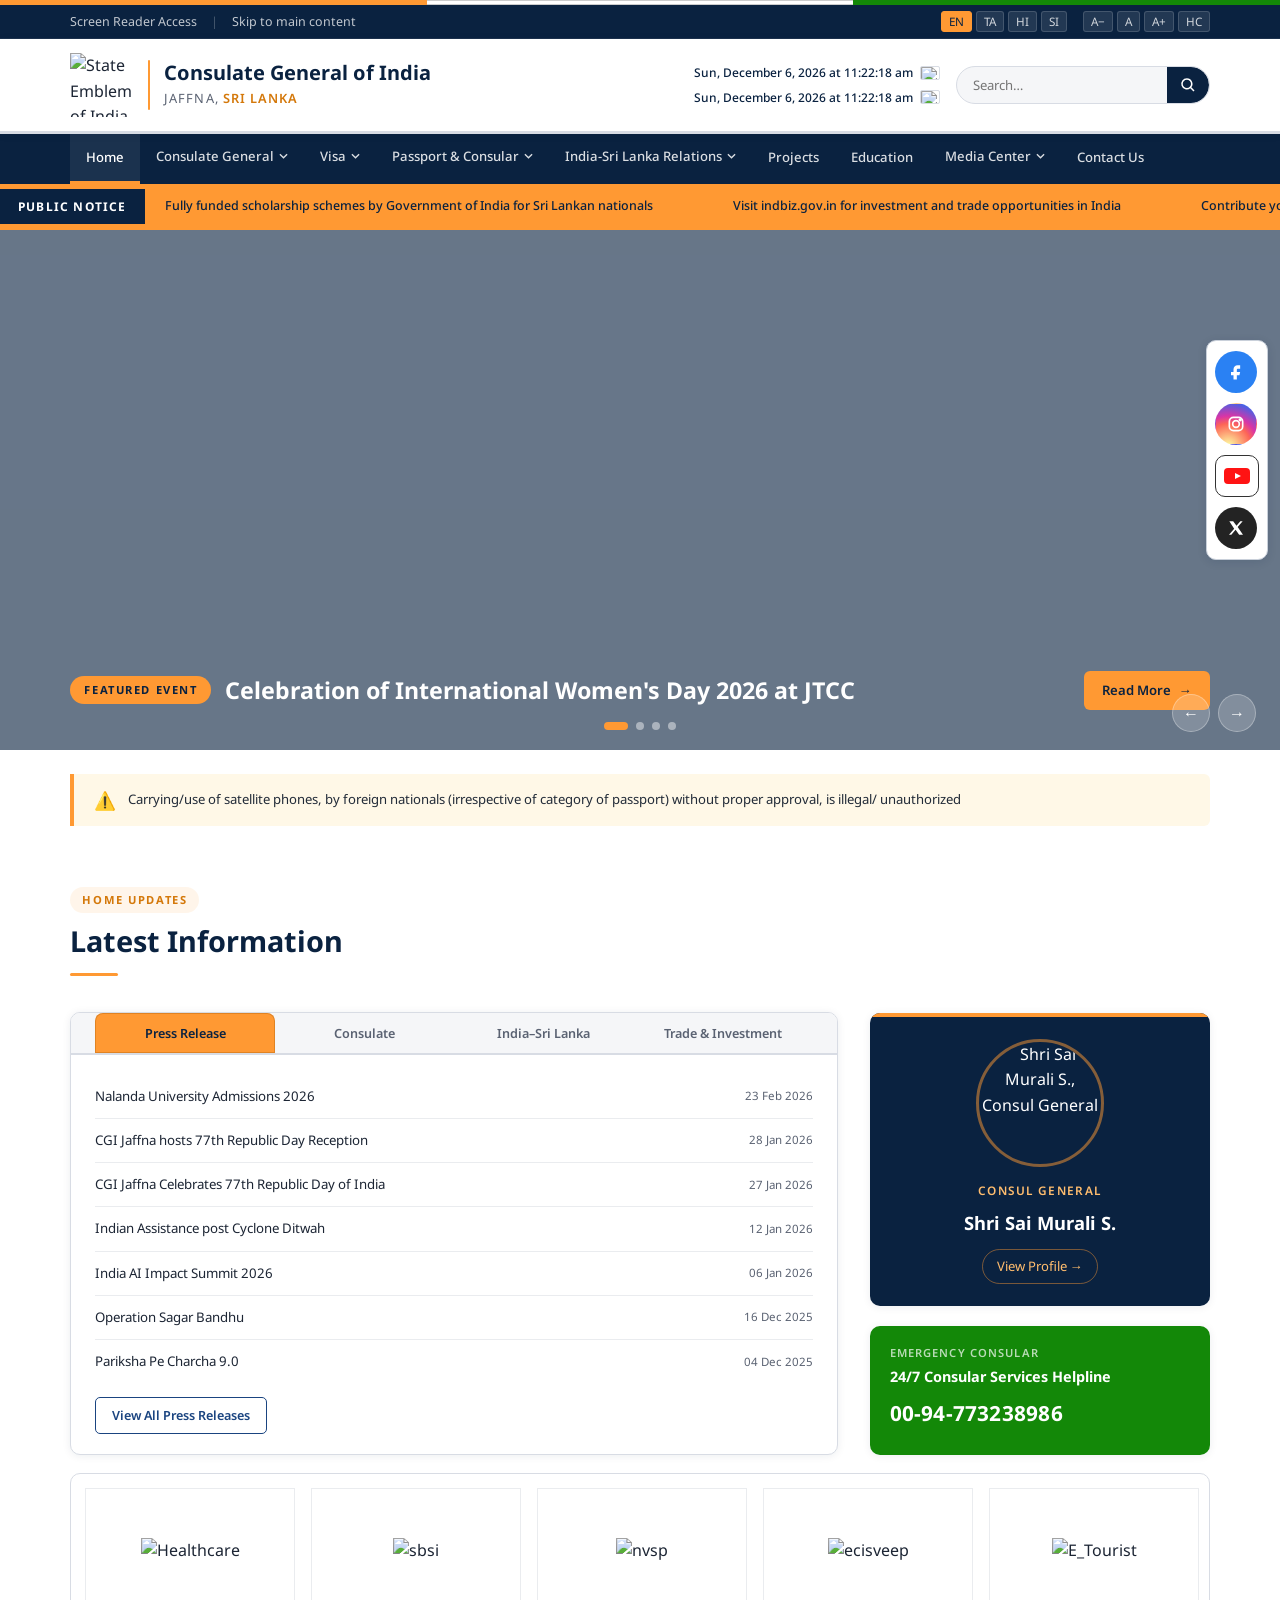
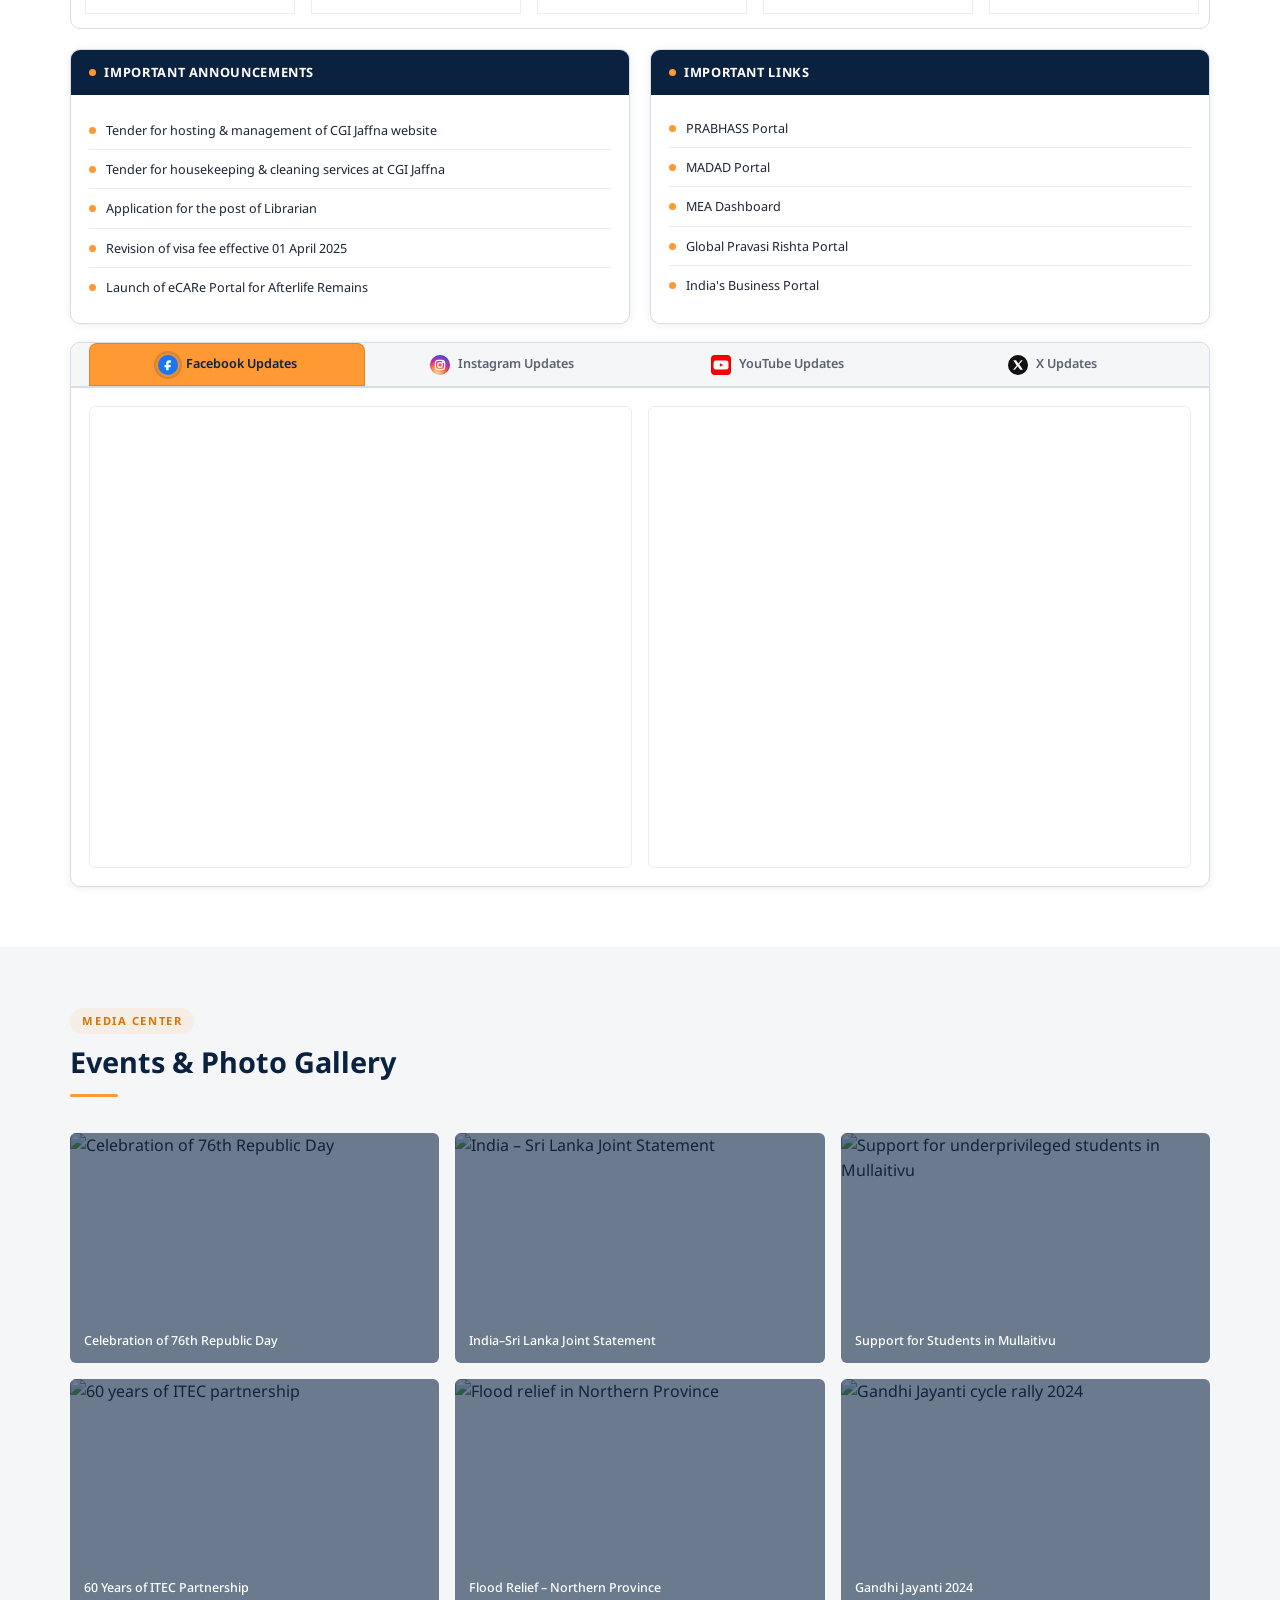
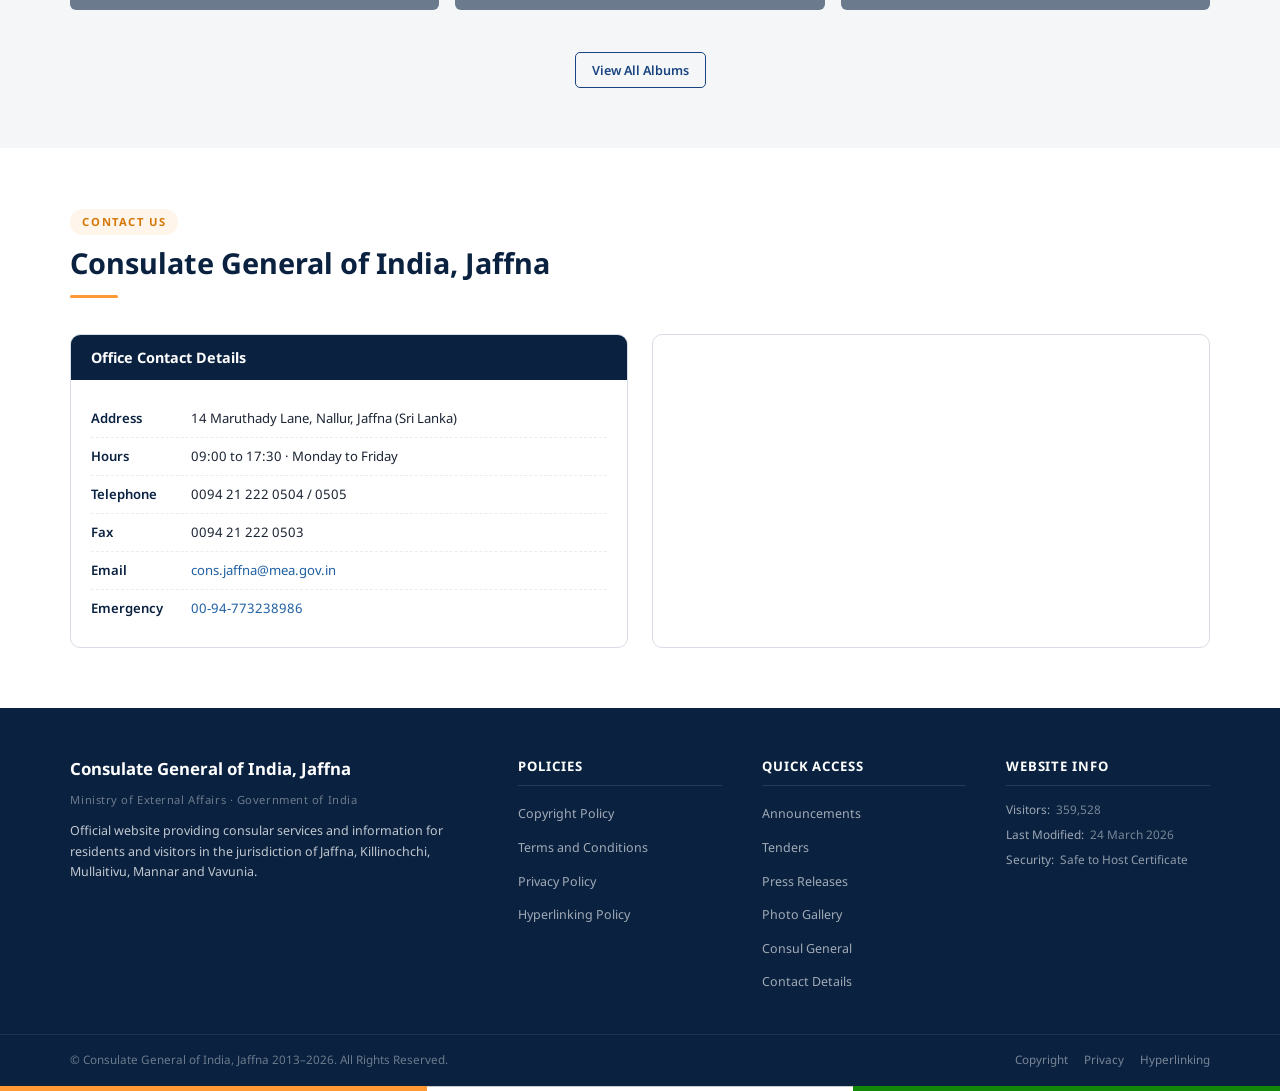
==== index.html @ 14747d1d "update" ====
<!DOCTYPE html>
<html lang="en" dir="ltr">
<head>
  <meta charset="UTF-8" />
  <meta name="viewport" content="width=device-width, initial-scale=1.0" />
  <title>Consulate General of India, Jaffna – Official Website</title>
  <meta name="description" content="Official website of the Consulate General of India, Jaffna. Consular services, visa, passport, OCI, bilateral relations." />
  <link rel="preconnect" href="https://fonts.googleapis.com" />
  <link rel="preconnect" href="https://fonts.gstatic.com" crossorigin />
  <link href="https://fonts.googleapis.com/css2?family=Noto+Sans:wght@400;500;600;700&display=swap" rel="stylesheet" />
  <style>
    /* ─── Design tokens ─── */
    :root {
      --saffron: #FF9933;
      --saffron-light: #FFBD6E;
      --saffron-dark: #D4780A;
      --green: #138808;
      --green-light: #1FAD0A;
      --navy: #0A2240;
      --navy-mid: #0D3060;
      --navy-light: #1A4480;
      --blue-accent: #1E5FA3;
      --chakra-blue: #000080;
      --white: #FFFFFF;
      --off-white: #F5F6F8;
      --gray-50: #F8F9FA;
      --gray-100: #EAECEF;
      --gray-200: #D0D4DB;
      --gray-400: #9099A8;
      --gray-600: #5A6272;
      --gray-800: #222B38;
      --text: #1C2534;
      --text-muted: #5A6272;
      --border: #D8DCE4;
      --card-shadow: 0 1px 8px rgba(10,34,64,.08);
      --card-shadow-hover: 0 3px 12px rgba(10,34,64,.12);
      --radius: 10px;
      --radius-sm: 6px;
      --font-display: 'Noto Sans', Arial, sans-serif;
      --font-body: 'Noto Sans', Arial, sans-serif;
      --transition: .22s cubic-bezier(.4,0,.2,1);
    }
    /* High contrast */
    body.hc {
      --white: #000; --off-white: #111; --gray-50: #0a0a0a; --navy: #fff200;
      --navy-light: #fff200; --text: #fff; --text-muted: #ddd; --border: #fff200;
      --card-shadow: none; --saffron: #ff0;
      filter: contrast(1.6);
    }

    /* ─── Reset ─── */
    *, *::before, *::after { box-sizing: border-box; margin: 0; padding: 0; }
    html { scroll-behavior: smooth; font-size: 16px; }
    body { font-family: var(--font-body); color: var(--text); background: var(--white); line-height: 1.6; }
    img { max-width: 100%; display: block; }
    a { color: inherit; text-decoration: none; }
    ul { list-style: none; }
    button { cursor: pointer; background: none; border: none; font-family: inherit; }

    /* ─── Accessibility ─── */
    .sr-only { position: absolute; width: 1px; height: 1px; overflow: hidden; clip: rect(0,0,0,0); white-space: nowrap; }
    .skip-nav { position: absolute; left: -999px; top: 4px; z-index: 9999; background: var(--saffron); color: var(--navy); padding: 8px 18px; border-radius: 4px; font-weight: 600; font-size: .875rem; }
    .skip-nav:focus { left: 8px; }

    /* ─── Tricolor header strip ─── */
    .tricolor-top { display: flex; height: 5px; }
    .tricolor-top span { flex: 1; }
    .tricolor-top .tc-saffron { background: var(--saffron); }
    .tricolor-top .tc-white  { background: var(--white); border-top: 1px solid #ccc; border-bottom: 1px solid #ccc; }
    .tricolor-top .tc-green  { background: var(--green); }

    /* ─── Utility bar ─── */
    .utility-bar { background: var(--navy); padding: 6px 0; font-size: .78rem; color: rgba(255,255,255,.75); border-bottom: 1px solid rgba(255,255,255,.08); }
    .utility-bar .container { display: flex; justify-content: space-between; align-items: center; gap: 12px; flex-wrap: wrap; }
    .utility-left { display: flex; align-items: center; gap: 14px; }
    .utility-left a { color: rgba(255,255,255,.75); transition: color var(--transition); }
    .utility-left a:hover { color: var(--saffron); }
    .utility-left span { color: rgba(255,255,255,.25); }
    .utility-right { display: flex; align-items: center; gap: 16px; flex-wrap: wrap; }
    .lang-group, .font-group { display: flex; align-items: center; gap: 4px; }
    .lang-btn, .font-btn { background: rgba(255,255,255,.1); color: rgba(255,255,255,.8); border: 1px solid rgba(255,255,255,.15); border-radius: 3px; padding: 2px 7px; font-size: .73rem; font-family: var(--font-body); transition: all var(--transition); }
    .lang-btn:hover, .font-btn:hover, .lang-btn.active { background: var(--saffron); color: var(--navy); border-color: var(--saffron); }

    /* ─── Gov ribbon ─── */
    .gov-ribbon { background: var(--off-white); border-bottom: 1px solid var(--border); padding: 5px 0; font-size: .72rem; color: var(--text-muted); }
    .gov-ribbon .container { display: flex; justify-content: space-between; align-items: center; }
    .gov-ribbon-links { display: flex; gap: 18px; }
    .gov-ribbon-links a { color: var(--navy-light); font-weight: 500; }
    .gov-ribbon-links a:hover { color: var(--saffron-dark); text-decoration: underline; }

    /* ─── Header ─── */
    .site-header { background: var(--white); padding: 14px 0; border-bottom: 3px solid var(--border); position: sticky; top: 0; z-index: 900; box-shadow: 0 1px 8px rgba(10,34,64,.08); }
    .site-header .container { display: flex; align-items: center; justify-content: space-between; gap: 20px; }
    .brand { display: flex; align-items: center; gap: 14px; }
    .brand-emblem { width: 64px; height: 64px; object-fit: contain; }
    .brand-divider { width: 2px; height: 50px; background: var(--saffron); border-radius: 2px; }
    .brand-text { display: flex; flex-direction: column; }
    .brand-text .org { font-family: var(--font-body); font-size: 1.25rem; font-weight: 700; color: var(--navy); line-height: 1.2; letter-spacing: normal; }
    .brand-text .loc { font-size: .8rem; color: var(--text-muted); font-weight: 400; letter-spacing: .08em; text-transform: uppercase; margin-top: 3px; }
    .brand-text .loc span { color: var(--saffron-dark); font-weight: 600; }

    .header-tools { display: flex; align-items: center; gap: 16px; }
    .clock-block { display: flex; flex-direction: column; gap: 5px; }
    .clock-row { display: flex; align-items: center; gap: 7px; font-size: .75rem; color: var(--text-muted); }
    .clock-row .flag { width: 20px; height: 14px; object-fit: cover; border-radius: 2px; border: 1px solid var(--border); }
    .clock-row time { font-weight: 500; color: var(--navy); min-width: 105px; }

    .search-form { display: flex; align-items: center; background: var(--off-white); border: 1.5px solid var(--border); border-radius: 24px; overflow: hidden; transition: border-color var(--transition), box-shadow var(--transition); }
    .search-form:focus-within { border-color: var(--navy-light); box-shadow: 0 0 0 3px rgba(30,95,163,.12); }
    .search-form input { border: none; background: transparent; padding: 8px 16px; font-size: .82rem; font-family: var(--font-body); color: var(--text); width: 210px; outline: none; }
    .search-form button { background: var(--navy); border: none; color: white; width: 42px; height: 36px; border-radius: 0 24px 24px 0; display: inline-flex; align-items: center; justify-content: center; cursor: pointer; transition: background var(--transition); }
    .search-form button:hover { background: var(--navy-light); }
    .search-form button svg { width: 18px; height: 18px; display: block; }

    /* ─── Primary nav ─── */
    .primary-nav { background: var(--navy); position: sticky; top: 95px; z-index: 890; }
    .primary-nav .container { position: relative; }
    .nav-list { display: flex; align-items: stretch; }
    .nav-item { position: relative; }
    .nav-link, .nav-toggle { display: flex; align-items: center; gap: 5px; padding: 13px 16px; font-size: .82rem; font-weight: 500; color: rgba(255,255,255,.85); background: none; border: none; cursor: pointer; font-family: var(--font-body); transition: color var(--transition), background var(--transition); white-space: nowrap; border-bottom: 3px solid transparent; }
    .nav-link:hover, .nav-toggle:hover, .nav-link.active { color: var(--white); background: rgba(255,255,255,.07); border-bottom-color: var(--saffron); }
    .nav-toggle svg { width: 9px; height: 6px; transition: transform var(--transition); }
    .nav-item:hover .nav-toggle svg, .nav-item.open .nav-toggle svg { transform: rotate(180deg); }
    .dropdown { position: absolute; top: 100%; left: 0; min-width: 240px; background: var(--white); border: 1px solid var(--border); border-top: 3px solid var(--saffron); border-radius: 0 0 var(--radius) var(--radius); box-shadow: 0 3px 12px rgba(10,34,64,.12); opacity: 0; pointer-events: none; transform: translateY(-8px); transition: all var(--transition); z-index: 999; }
    .nav-item:hover .dropdown, .nav-item.open .dropdown { opacity: 1; pointer-events: all; transform: translateY(0); }
    .dropdown a { display: block; padding: 10px 18px; font-size: .81rem; color: var(--text); border-bottom: 1px solid var(--gray-100); transition: all var(--transition); }
    .dropdown a:last-child { border-bottom: none; }
    .dropdown a:hover { background: var(--off-white); color: var(--navy); padding-left: 24px; }
    .nav-hamburger { display: none; }

    /* ─── Public notice ticker ─── */
    .notice-ticker { background: var(--saffron); overflow: hidden; padding: 0; }
    .ticker-inner { display: flex; align-items: center; }
    .ticker-label { background: var(--navy); color: var(--white); padding: 8px 18px; font-size: .75rem; font-weight: 700; letter-spacing: .1em; text-transform: uppercase; white-space: nowrap; flex-shrink: 0; }
    .ticker-scroll { overflow: hidden; padding: 8px 20px; }
    .ticker-track { display: inline-flex; gap: 80px; animation: ticker 40s linear infinite; white-space: nowrap; }
    .ticker-track:hover { animation-play-state: paused; }
    .ticker-track a { font-size: .78rem; font-weight: 500; color: var(--navy); }
    .ticker-track a:hover { text-decoration: underline; }
    @keyframes ticker { 0% { transform: translateX(0); } 100% { transform: translateX(-50%); } }

    /* ─── Layout containers ─── */
    .container { width: 100%; max-width: none; margin: 0 auto; padding: 0 clamp(24px, 5.5vw, 84px); }
    .section { padding: 60px 0; }
    .section-alt { background: var(--off-white); }
    .section-header { margin-bottom: 36px; }
    .section-tag { display: inline-block; font-size: .7rem; font-weight: 700; letter-spacing: .14em; text-transform: uppercase; color: var(--saffron-dark); padding: 4px 12px; background: rgba(255,153,51,.1); border-radius: 20px; margin-bottom: 10px; }
    .section-title { font-family: var(--font-body); font-size: 1.8rem; font-weight: 700; color: var(--navy); line-height: 1.25; }
    .section-divider { width: 48px; height: 3px; background: var(--saffron); border-radius: 2px; margin-top: 14px; }

    /* ─── Hero slider ─── */
    .hero { position: relative; height: 520px; overflow: hidden; }
    .hero-slide { position: absolute; inset: 0; opacity: 0; transition: opacity .7s ease; }
    .hero-slide.active { opacity: 1; }
    .hero-bg { position: absolute; inset: 0; background-size: cover; background-position: center; }
    .hero-bg::after { content: ''; position: absolute; inset: 0; background: rgba(10,34,64,.62); }
    .hero-content { position: absolute; left: 0; right: 0; bottom: 40px; z-index: 2; display: flex; align-items: center; gap: 14px; padding: 0 clamp(24px, 5.5vw, 84px); }
    .hero-tag { display: inline-block; font-size: .7rem; font-weight: 700; letter-spacing: .14em; text-transform: uppercase; background: var(--saffron); color: var(--navy); padding: 5px 14px; border-radius: 20px; width: fit-content; white-space: nowrap; }
    .hero-content h1, .hero-content h2 { font-family: var(--font-body); font-size: clamp(1.05rem, 2.2vw, 1.45rem); font-weight: 700; color: var(--white); line-height: 1.3; margin: 0; flex: 1; }
    .hero-cta { display: inline-flex; align-items: center; gap: 8px; background: var(--saffron); color: var(--navy); padding: 9px 18px; border-radius: 6px; font-weight: 600; font-size: .82rem; transition: all var(--transition); white-space: nowrap; }
    .hero-cta:hover { background: var(--white); transform: translateX(4px); }
    .hero-cta::after { content: '→'; transition: transform var(--transition); }
    .hero-cta:hover::after { transform: translateX(3px); }
    .slider-dots { position: absolute; bottom: 20px; left: 50%; transform: translateX(-50%); display: flex; gap: 8px; z-index: 3; }
    .slider-dot { width: 8px; height: 8px; border-radius: 50%; background: rgba(255,255,255,.45); border: none; cursor: pointer; transition: all var(--transition); padding: 0; }
    .slider-dot.active { background: var(--saffron); width: 24px; border-radius: 4px; }
    .slider-arrows { position: absolute; right: 24px; bottom: 18px; z-index: 3; display: flex; gap: 8px; }
    .slider-arrow { width: 38px; height: 38px; border-radius: 50%; background: rgba(255,255,255,.18); color: white; border: 1.5px solid rgba(255,255,255,.3); font-size: 1rem; display: flex; align-items: center; justify-content: center; transition: all var(--transition); }
    .slider-arrow:hover { background: var(--saffron); border-color: var(--saffron); color: var(--navy); }

    /* ─── Service cards ─── */
    .services-strip { background: var(--navy); padding: 0; }
    .services-grid { display: grid; grid-template-columns: repeat(6, 1fr); }
    .service-card { display: flex; flex-direction: column; align-items: center; text-align: center; padding: 22px 16px 20px; color: rgba(255,255,255,.75); border-right: 1px solid rgba(255,255,255,.08); transition: all var(--transition); position: relative; overflow: hidden; }
    .service-card::before { content: ''; position: absolute; bottom: 0; left: 0; right: 0; height: 3px; background: var(--saffron); transform: scaleX(0); transition: transform var(--transition); }
    .service-card:hover { background: rgba(255,255,255,.07); color: white; }
    .service-card:hover::before { transform: scaleX(1); }
    .service-card:last-child { border-right: none; }
    .service-icon { width: 44px; height: 44px; border-radius: 10px; background: rgba(255,255,255,.1); display: flex; align-items: center; justify-content: center; font-size: .65rem; font-weight: 800; letter-spacing: .05em; margin-bottom: 10px; border: 1px solid rgba(255,255,255,.15); transition: all var(--transition); color: var(--saffron); }
    .service-card:hover .service-icon { background: var(--saffron); color: var(--navy); border-color: var(--saffron); }
    .service-card h3 { font-size: .8rem; font-weight: 600; margin-bottom: 5px; color: inherit; }
    .service-card p { font-size: .7rem; color: rgba(255,255,255,.5); line-height: 1.4; }

    /* ─── Alert banner ─── */
    .alert-bar { background: #FFF8E7; border-left: 4px solid var(--saffron); padding: 12px 20px; border-radius: 0 var(--radius-sm) var(--radius-sm) 0; display: flex; align-items: center; gap: 12px; font-size: .82rem; color: var(--gray-800); margin: 24px 0 0; }
    .alert-bar .icon { font-size: 1.1rem; flex-shrink: 0; }

    /* ─── Two-column home layout ─── */
    .home-cols { display: grid; grid-template-columns: 1fr 340px; gap: 32px; }
    .updates-box { display: flex; flex-direction: column; }
    .updates-secondary { margin-top: 20px; }

    /* ─── Campaign logo slider ─── */
    .imp-banners { margin-top: 18px; border: 1px solid var(--border); border-radius: var(--radius); background: var(--white); overflow: hidden; }
    .imp-banners-viewport { overflow: hidden; }
    .imp-banners-track { display: flex; width: max-content; gap: 16px; padding: 14px; animation: impBannerMarquee 36s linear infinite; }
    .imp-banners:hover .imp-banners-track { animation-play-state: paused; }
    .imp-banner-item { flex: 0 0 210px; height: 126px; border: 1px solid var(--gray-100); background: #fff; display: flex; align-items: center; justify-content: center; padding: 8px; }
    .imp-banner-item img { width: 100%; height: 100%; object-fit: contain; }
    @keyframes impBannerMarquee {
      0% { transform: translateX(0); }
      100% { transform: translateX(-50%); }
    }

    /* ─── Social updates tabs ─── */
    .social-updates { margin-top: 18px; }
    .social-tabs { display: grid; grid-template-columns: repeat(4, minmax(0, 1fr)); gap: 0; background: var(--off-white); border-bottom: 2px solid var(--border); padding: 0 18px; overflow-x: auto; overflow-y: hidden; -ms-overflow-style: none; scrollbar-width: none; }
    .social-tabs::-webkit-scrollbar { width: 0; height: 0; display: none; }
    .social-tab-btn { border: none; background: transparent; padding: 11px 16px; font-size: .79rem; font-weight: 600; color: var(--text-muted); border-bottom: 2.5px solid transparent; margin-bottom: -2px; transition: all var(--transition); white-space: nowrap; border-radius: 8px 8px 0 0; text-align: center; }
    .social-tab-btn:hover { color: var(--navy); }
    .social-tab-btn.active { color: var(--navy); border-bottom-color: var(--saffron-dark); background: var(--saffron); box-shadow: inset 0 0 0 1px rgba(160,86,0,.32); }
    .social-tab-btn .tab-logo {
      width: 20px;
      height: 20px;
      min-width: 20px;
      border-radius: 50%;
      display: inline-flex;
      align-items: center;
      justify-content: center;
      margin-right: 8px;
      font-size: .72rem;
      line-height: 1;
      font-weight: 700;
      color: #fff;
      vertical-align: middle;
      box-shadow: 0 0 0 1px rgba(0,0,0,.12) inset;
    }
    .social-tab-btn .tab-logo svg { width: 14px; height: 14px; display: block; }
    .social-tab-btn .tab-logo path,
    .social-tab-btn .tab-logo circle,
    .social-tab-btn .tab-logo rect { fill: #fff; }
    .social-tab-btn .tab-logo.fb { background: #1877F2; }
    .social-tab-btn .tab-logo.ig { background: radial-gradient(circle at 30% 107%, #fdf497 0%, #fdf497 5%, #fd5949 45%, #d6249f 60%, #285AEB 90%); }
    .social-tab-btn .tab-logo.yt { background: #FF0000; border-radius: 4px; }
    .social-tab-btn .tab-logo.x { background: #111; }
    .social-tab-btn.active .tab-logo { box-shadow: 0 0 0 2px rgba(255,153,51,.45), 0 0 0 4px rgba(10,34,64,.16); }
    .social-tab-btn.active .tab-logo.x { box-shadow: 0 0 0 2px rgba(255,153,51,.55), 0 0 0 4px rgba(10,34,64,.22); }
    .social-tab-btn .tab-logo.yt svg { width: 16px; height: 12px; }
    .social-tab-btn .tab-logo.yt .yt-bg { fill: #fff; }
    .social-tab-btn .tab-logo.yt .yt-play { fill: #ff0000; }
    .social-tab-btn .tab-logo.ig path,
    .social-tab-btn .tab-logo.ig circle,
    .social-tab-btn .tab-logo.ig rect { fill: none; stroke: #fff; stroke-width: 2; }
    .social-panels { padding: 18px; }
    .social-panel { display: none; }
    .social-panel.active { display: block; }
    .social-grid { display: grid; grid-template-columns: repeat(2, minmax(0, 1fr)); gap: 16px; }
    .social-grid.single { grid-template-columns: 1fr; }
    .social-embed { border: 1px solid var(--gray-100); border-radius: var(--radius-sm); overflow: hidden; background: var(--white); min-height: 460px; }
    .social-embed iframe { width: 100%; height: 460px; border: 0; display: block; }
    .social-embed.fb-embed { display: flex; justify-content: center; }
    .social-embed.fb-embed iframe { width: min(100%, 500px); }
    .social-link-card { min-height: 460px; display: flex; flex-direction: column; align-items: center; justify-content: center; gap: 14px; text-align: center; padding: 22px; }
    .social-link-card .label { font-size: .76rem; text-transform: uppercase; letter-spacing: .08em; color: var(--text-muted); }
    .social-link-card .title { font-size: 1.08rem; font-weight: 700; color: var(--navy); }
    .social-link-card .open-link { display: inline-flex; align-items: center; justify-content: center; gap: 6px; font-size: .84rem; font-weight: 600; color: var(--navy-light); border: 1.5px solid var(--navy-light); padding: 9px 14px; border-radius: 999px; }
    .social-link-card .open-link:hover { background: var(--navy-light); color: #fff; }
    .social-link-card .channel-logo {
      width: 136px;
      height: 136px;
      border-radius: 50%;
      overflow: hidden;
      border: 3px solid var(--gray-100);
      display: inline-flex;
      align-items: center;
      justify-content: center;
      background: var(--white);
      box-shadow: 0 1px 6px rgba(10,34,64,.1);
    }
    .social-link-card .channel-logo img { width: 100%; height: 100%; object-fit: cover; display: block; }
    .x-fallback { display: none; min-height: 120px; align-items: center; justify-content: center; }
    .x-fallback.show { display: flex; }
    .social-note { font-size: .76rem; color: var(--text-muted); margin-top: 10px; }
    .social-note a { color: var(--navy-light); font-weight: 600; }

    /* ─── Site-wide floating social bar ─── */
    .site-social-float {
      position: fixed;
      right: 12px;
      top: 50%;
      transform: translateY(-50%);
      z-index: 1200; 
      display: flex;
      flex-direction: column;
      gap: 10px;
      background: #ffffff;
      border: 1px solid #c9d0da;
      border-radius: 10px;
      padding: 10px 8px;
      box-shadow: 0 2px 10px rgba(10,34,64,.12);
    }
    .site-social-float a {
      width: 42px;
      height: 42px;
      border-radius: 50%;
      display: flex;
      align-items: center;
      justify-content: center;
      border: 1px solid transparent;
      transition: transform var(--transition), box-shadow var(--transition), border-color var(--transition), opacity var(--transition);
      opacity: .92;
    }
    .site-social-float a:hover { transform: translateX(-2px); opacity: 1; }
    .site-social-float a:active { transform: translateX(-1px) scale(.98); }
    .site-social-float a:focus-visible { outline: none; border-color: var(--saffron); box-shadow: 0 0 0 2px rgba(255,153,51,.22); }
    .site-social-float .fb { background: #1877F2; }
    .site-social-float .ig { background: radial-gradient(circle at 30% 107%, #fdf497 0%, #fdf497 5%, #fd5949 45%, #d6249f 60%, #285AEB 90%); }
    .site-social-float .yt { width: 44px; border-radius: 10px; background: #fff; border: 1px solid #222; }
    .site-social-float .x { background: #111; }
    .site-social-float .social-icon { width: 20px; height: 20px; display: block; }
    .site-social-float .social-icon path,
    .site-social-float .social-icon circle,
    .site-social-float .social-icon rect { fill: #fff; }
    .site-social-float .yt .social-icon { width: 28px; height: 20px; }
    .site-social-float .yt .social-icon .yt-bg { fill: #ff0000; }
    .site-social-float .yt .social-icon .yt-play { fill: #ffffff; }
    .site-social-float .ig .social-icon path,
    .site-social-float .ig .social-icon circle,
    .site-social-float .ig .social-icon rect { fill: none; stroke: #fff; stroke-width: 2; }

    /* ─── Tab panel ─── */
    .panel-card { background: var(--white); border: 1px solid var(--border); border-radius: var(--radius); overflow: hidden; box-shadow: var(--card-shadow); }
    .panel-header { padding: 22px 24px 0; border-bottom: 1px solid var(--border); }
    .tab-nav { display: grid; grid-template-columns: repeat(4, minmax(0, 1fr)); gap: 0; overflow-x: auto; overflow-y: hidden; padding: 0 24px; background: var(--off-white); border-bottom: 2px solid var(--border); -ms-overflow-style: none; scrollbar-width: none; }
    .tab-nav::-webkit-scrollbar { width: 0; height: 0; display: none; }
    .tab-btn { padding: 11px 18px; font-size: .79rem; font-weight: 600; color: var(--text-muted); background: none; border: none; border-bottom: 2.5px solid transparent; margin-bottom: -2px; cursor: pointer; transition: all var(--transition); white-space: nowrap; font-family: var(--font-body); border-radius: 8px 8px 0 0; text-align: center; }
    .tab-btn.active { color: var(--navy); border-bottom-color: var(--saffron-dark); background: var(--saffron); box-shadow: inset 0 0 0 1px rgba(160,86,0,.32); }
    .tab-btn:hover:not(.active) { color: var(--text); }
    .tab-panel { display: none; padding: 20px 24px; }
    .tab-panel.active { display: block; }
    .tab-list { display: flex; flex-direction: column; }
    .tab-list li { border-bottom: 1px solid var(--gray-100); }
    .tab-list li:last-child { border-bottom: none; }
    .tab-list a { display: flex; justify-content: space-between; align-items: center; padding: 11px 0; font-size: .83rem; color: var(--text); transition: all var(--transition); gap: 10px; }
    .tab-list a:hover { color: var(--navy); padding-left: 6px; }
    .tab-list a .date { font-size: .72rem; color: var(--text-muted); white-space: nowrap; flex-shrink: 0; }
    .view-all { display: inline-flex; align-items: center; gap: 6px; margin-top: 14px; font-size: .79rem; font-weight: 600; color: var(--navy-light); border: 1.5px solid var(--navy-light); padding: 7px 16px; border-radius: 5px; transition: all var(--transition); }
    .view-all:hover { background: var(--navy-light); color: white; }

    /* ─── Sidebar ─── */
    .sidebar { display: flex; flex-direction: column; gap: 20px; margin-top: 0; }
    .sidebar-pair { display: grid; grid-template-columns: 1fr 1fr; gap: 20px; }
    .sidebar-card { background: var(--white); border: 1px solid var(--border); border-radius: var(--radius); overflow: hidden; box-shadow: var(--card-shadow); }
    .sidebar-card .card-head { background: var(--navy); color: white; padding: 12px 18px; font-size: .8rem; font-weight: 700; letter-spacing: .05em; text-transform: uppercase; display: flex; align-items: center; gap: 8px; }
    .sidebar-card .card-head .dot { width: 7px; height: 7px; border-radius: 50%; background: var(--saffron); }
    .sidebar-card .card-body { padding: 16px 18px; }

    /* CG Profile */
    .cg-card { background: var(--navy); color: white; border-radius: var(--radius); overflow: hidden; box-shadow: var(--card-shadow); min-height: 280px; }
    .cg-card-body { min-height: 276px; padding: 22px; display: flex; flex-direction: column; gap: 14px; align-items: center; justify-content: center; text-align: center; }
    .cg-photo { width: 128px; height: 128px; border-radius: 50%; object-fit: cover; border: 3px solid rgba(255,153,51,.5); flex-shrink: 0; }
    .cg-info { width: 100%; }
    .cg-info .role { font-size: .74rem; letter-spacing: .11em; text-transform: uppercase; color: var(--saffron-light); margin-bottom: 8px; font-weight: 600; }
    .cg-info .name { font-family: var(--font-body); font-size: 1.15rem; font-weight: 700; color: white; margin-bottom: 12px; }
    .cg-info a { display: inline-flex; align-items: center; justify-content: center; gap: 5px; font-size: .82rem; color: var(--saffron-light); border: 1px solid rgba(255,153,51,.45); padding: 6px 14px; border-radius: 999px; }
    .cg-badge { background: var(--saffron); height: 4px; }

    /* Helpline */
    .helpline-card { background: var(--green); color: white; border-radius: var(--radius); padding: 18px 20px; box-shadow: var(--card-shadow); }
    .helpline-card .hl-label { font-size: .7rem; letter-spacing: .1em; text-transform: uppercase; color: rgba(255,255,255,.7); margin-bottom: 6px; font-weight: 600; }
    .helpline-card .hl-title { font-size: .9rem; font-weight: 700; color: white; margin-bottom: 10px; line-height: 1.3; }
    .helpline-card .hl-number { display: block; font-family: var(--font-body); font-size: 1.3rem; font-weight: 700; color: white; letter-spacing: .01em; }

    /* Announcements */
    .ann-list { display: flex; flex-direction: column; }
    .ann-item { display: flex; gap: 10px; padding: 10px 0; border-bottom: 1px solid var(--gray-100); align-items: flex-start; }
    .ann-item:last-child { border-bottom: none; }
    .ann-dot { width: 7px; height: 7px; border-radius: 50%; background: var(--saffron); margin-top: 6px; flex-shrink: 0; }
    .ann-item a { font-size: .79rem; color: var(--text); line-height: 1.45; transition: color var(--transition); }
    .ann-item a:hover { color: var(--navy); }

    /* ─── Gallery ─── */
    .gallery-grid { display: grid; grid-template-columns: repeat(3, 1fr); gap: 16px; }
    .gallery-item { position: relative; border-radius: var(--radius-sm); overflow: hidden; aspect-ratio: 16/10; }
    .gallery-item img { width: 100%; height: 100%; object-fit: cover; transition: transform .5s ease; }
    .gallery-item:hover img { transform: scale(1.06); }
    .gallery-overlay { position: absolute; inset: 0; background: rgba(10,34,64,.58); display: flex; align-items: flex-end; padding: 14px 14px; opacity: 1; }
    .gallery-overlay span { font-size: .78rem; color: white; font-weight: 500; line-height: 1.3; }

    /* ─── Contact section ─── */
    .contact-grid { display: grid; grid-template-columns: 1fr 1fr; gap: 24px; }
    .contact-detail-card { border: 1px solid var(--border); border-radius: var(--radius); overflow: hidden; }
    .contact-detail-card .cd-head { background: var(--navy); color: white; padding: 14px 20px; font-size: .9rem; font-weight: 700; font-family: var(--font-body); letter-spacing: normal; text-transform: none; line-height: 1.2; }
    .contact-detail-card .cd-body { padding: 20px; }
    .contact-row { display: flex; gap: 10px; padding: 8px 0; border-bottom: 1px dashed var(--gray-100); font-size: .82rem; }
    .contact-row:last-child { border-bottom: none; }
    .contact-row .lbl { font-weight: 600; color: var(--navy); min-width: 90px; flex-shrink: 0; }
    .contact-row a { color: var(--blue-accent); }
    .map-embed { border-radius: var(--radius); overflow: hidden; border: 1px solid var(--border); height: 100%; min-height: 240px; }
    .map-embed iframe { width: 100%; height: 100%; border: none; }
    section[aria-labelledby="contact-heading"] .home-cols { align-items: stretch; grid-template-columns: 1fr; }
    section[aria-labelledby="contact-heading"] aside { display: flex; }
    .gov-portals-card { width: 100%; display: flex; flex-direction: column; border: 1px solid var(--border); border-radius: var(--radius); overflow: hidden; box-shadow: var(--card-shadow); background: var(--white); }
    .gov-portals-card .card-head { background: var(--navy); color: white; padding: 14px 20px; font-size: .9rem; font-weight: 700; font-family: var(--font-body); letter-spacing: normal; text-transform: none; line-height: 1.2; }
    .gov-portals-card .chip-grid { display: grid; grid-template-columns: repeat(2, minmax(0, 1fr)); gap: 10px; padding: 20px; align-content: start; flex: 1; }
    .gov-portals-card .chip { display: flex; align-items: center; justify-content: flex-start; gap: 8px; text-align: left; min-height: 38px; }
    .gov-portals-card .chip-logo { width: 16px; height: 16px; border-radius: 3px; object-fit: contain; flex-shrink: 0; }

    /* ─── Links chips ─── */
    .chip-grid { display: flex; flex-wrap: wrap; gap: 8px; padding: 16px 18px; }
    .chip { display: inline-block; padding: 6px 14px; background: var(--off-white); border: 1.5px solid var(--border); border-radius: 20px; font-size: .75rem; font-weight: 500; color: var(--navy); transition: all var(--transition); }
    .chip:hover { background: var(--navy); color: white; border-color: var(--navy); }

    /* ─── Partner strip ─── */
    .partner-strip { background: var(--navy); padding: 14px 0; border-top: 1px solid rgba(255,255,255,.06); }
    .partner-links { display: flex; flex-wrap: wrap; justify-content: center; gap: 0; }
    .partner-links a { font-size: .73rem; color: rgba(255,255,255,.6); padding: 5px 18px; border-right: 1px solid rgba(255,255,255,.12); transition: color var(--transition); }
    .partner-links a:hover { color: var(--saffron); }
    .partner-links a:last-child { border-right: none; }

    /* ─── Footer ─── */
    .site-footer { background: var(--navy); color: rgba(255,255,255,.75); padding: 48px 0 0; }
    .footer-grid { display: grid; grid-template-columns: 2fr 1fr 1fr 1fr; gap: 40px; margin-bottom: 40px; }
    .footer-brand .logo { font-family: var(--font-body); font-size: 1.05rem; font-weight: 700; color: white; margin-bottom: 8px; }
    .footer-brand .ministry { font-size: .7rem; color: rgba(255,255,255,.4); margin-bottom: 12px; letter-spacing: .05em; }
    .footer-brand p { font-size: .78rem; line-height: 1.65; }
    .footer-col h4 { color: white; font-size: .82rem; font-weight: 700; letter-spacing: .07em; text-transform: uppercase; margin-bottom: 14px; padding-bottom: 8px; border-bottom: 1px solid rgba(255,255,255,.1); }
    .footer-col ul { display: flex; flex-direction: column; gap: 8px; }
    .footer-col ul li a { font-size: .78rem; color: rgba(255,255,255,.62); transition: color var(--transition); }
    .footer-col ul li a:hover { color: var(--saffron-light); }
    .footer-meta { font-size: .74rem; color: rgba(255,255,255,.45); }
    .footer-meta div { margin-bottom: 6px; }
    .footer-meta span.lbl { color: rgba(255,255,255,.6); margin-right: 6px; }
    .footer-meta a { color: rgba(255,255,255,.55); }
    .footer-meta a:hover { color: var(--saffron-light); }
    .footer-bottom { border-top: 1px solid rgba(255,255,255,.08); padding: 16px 0; margin-top: 0; }
    .footer-bottom .container { display: flex; justify-content: space-between; align-items: center; gap: 16px; flex-wrap: wrap; }
    .footer-bottom-text { font-size: .73rem; color: rgba(255,255,255,.4); }
    .footer-bottom-links { display: flex; gap: 16px; }
    .footer-bottom-links a { font-size: .73rem; color: rgba(255,255,255,.45); transition: color var(--transition); }
    .footer-bottom-links a:hover { color: var(--saffron-light); }
    .tricolor-footer { display: flex; height: 5px; }
    .tricolor-footer span { flex: 1; }

    /* ─── Back to top ─── */
    #back-top { position: fixed; bottom: 24px; right: 24px; z-index: 800; width: 42px; height: 42px; border-radius: 50%; background: var(--saffron); color: var(--navy); border: none; font-size: 1.1rem; display: flex; align-items: center; justify-content: center; cursor: pointer; box-shadow: 0 2px 8px rgba(10,34,64,.14); opacity: 0; transform: translateY(16px); transition: all var(--transition); }
    #back-top.show { opacity: 1; transform: translateY(0); }
    #back-top:hover { background: var(--navy); color: white; transform: translateY(-2px); }

    /* ─── Animations ─── */
    .fade-up { opacity: 0; transform: translateY(24px); transition: opacity .55s ease, transform .55s ease; }
    .fade-up.visible { opacity: 1; transform: translateY(0); }

    /* ─── Responsive ─── */
    @media (max-width: 1024px) {
      .services-grid { grid-template-columns: repeat(3, 1fr); }
      .service-card { border-bottom: 1px solid rgba(255,255,255,.08); }
      .home-cols { grid-template-columns: 1fr; }
      .sidebar { margin-top: 0; }
      .sidebar-pair { grid-template-columns: 1fr; }
      .updates-secondary { margin-top: 16px; }
      .imp-banner-item { flex-basis: 180px; height: 110px; }
      .social-grid { grid-template-columns: 1fr; }
      .site-social-float { right: 8px; }
      .footer-grid { grid-template-columns: 1fr 1fr; }
    }
    @media (max-width: 768px) {
      .site-header .brand-text .org { font-size: 1.05rem; }
      .clock-block { display: none; }
      .primary-nav { top: 0; }
      .hero-content { bottom: 42px; gap: 10px; padding-left: 22px; padding-right: 22px; flex-wrap: wrap; }
      .hero-content h1, .hero-content h2 { flex-basis: 100%; font-size: 1.15rem; }
      .nav-hamburger { display: flex; flex-direction: column; gap: 5px; padding: 10px 16px; margin-left: auto; }
      .nav-hamburger span { width: 22px; height: 2px; background: white; border-radius: 2px; transition: all var(--transition); }
      .nav-hamburger.open span:nth-child(1) { transform: rotate(45deg) translate(5px, 5px); }
      .nav-hamburger.open span:nth-child(2) { opacity: 0; }
      .nav-hamburger.open span:nth-child(3) { transform: rotate(-45deg) translate(5px, -5px); }
      .nav-list { display: none; flex-direction: column; position: absolute; top: 100%; left: 0; right: 0; background: var(--navy-mid); z-index: 999; box-shadow: 0 8px 24px rgba(0,0,0,.2); }
      .nav-list.open { display: flex; }
      .dropdown { position: static; opacity: 1; pointer-events: all; transform: none; box-shadow: none; border: none; border-radius: 0; border-top: 1px solid rgba(255,255,255,.1); display: none; background: rgba(255,255,255,.05); }
      .dropdown.open { display: block; }
      .dropdown a { color: rgba(255,255,255,.7); padding: 9px 32px; }
      .imp-banners-track { gap: 12px; padding: 10px; }
      .imp-banner-item { flex-basis: 150px; height: 92px; }
      .social-tabs { display: flex; padding: 0 10px; }
      .social-tab-btn { white-space: nowrap; flex-shrink: 0; }
      .tab-nav { display: flex; }
      .tab-btn { flex-shrink: 0; }
      .site-social-float {
        position: static;
        transform: none;
        flex-direction: row;
        justify-content: center;
        width: fit-content;
        margin: 10px auto 6px;
        box-shadow: none;
      }
      .social-panels { padding: 10px; }
      .social-embed iframe { height: 420px; }
      .gallery-grid { grid-template-columns: 1fr 1fr; }
      .contact-grid { grid-template-columns: 1fr; }
      .services-grid { grid-template-columns: repeat(2, 1fr); }
      .footer-grid { grid-template-columns: 1fr; gap: 24px; }
      .hero { height: 380px; }
    }
  </style>
</head>
<body>
<!-- Accessibility skip links -->
<a href="#main-content" class="skip-nav">Skip to main content</a>

<!-- Tricolor top strip -->
<div class="tricolor-top" aria-hidden="true">
  <span class="tc-saffron"></span>
  <span class="tc-white"></span>
  <span class="tc-green"></span>
</div>

<!-- Utility bar -->
<div class="utility-bar" role="region" aria-label="Accessibility and utility links">
  <div class="container">
    <div class="utility-left">
      <a href="https://www.cgijaffna.gov.in/page/display/77">Screen Reader Access</a>
      <span aria-hidden="true">|</span>
      <a href="#main-content">Skip to main content</a>
    </div>
    <div class="utility-right">
      <div class="lang-group" role="group" aria-label="Language selection">
        <button class="lang-btn active" aria-label="English">EN</button>
        <button class="lang-btn" aria-label="Tamil">TA</button>
        <button class="lang-btn" aria-label="Hindi">HI</button>
        <button class="lang-btn" aria-label="Sinhala">SI</button>
      </div>
      <div class="font-group" role="group" aria-label="Text size">
        <button class="font-btn" data-action="decrease" aria-label="Decrease text size" title="Decrease font size">A−</button>
        <button class="font-btn" data-action="reset" aria-label="Reset text size" title="Reset font size">A</button>
        <button class="font-btn" data-action="increase" aria-label="Increase text size" title="Increase font size">A+</button>
        <button class="font-btn" id="hc-btn" data-action="contrast" aria-label="Toggle high contrast" aria-pressed="false" title="High contrast">HC</button>
      </div>
    </div>
  </div>
</div>

<!-- Site header -->
<header class="site-header" role="banner">
  <div class="container">
    <a href="index.html" class="brand" aria-label="Consulate General of India, Jaffna – Home">
      <img class="brand-emblem" src="https://upload.wikimedia.org/wikipedia/commons/thumb/5/55/Emblem_of_India.svg/120px-Emblem_of_India.svg.png" alt="State Emblem of India" />
      <div class="brand-divider" aria-hidden="true"></div>
      <div class="brand-text">
        <span class="org">Consulate General of India</span>
        <span class="loc">Jaffna, <span>Sri Lanka</span></span>
      </div>
    </a>
    <div class="header-tools">
      <div class="clock-block" aria-label="Current time">
        <div class="clock-row">
          <time class="clock-text" data-timezone="Asia/Kolkata" aria-live="off"></time>
          <img class="flag" src="https://flagcdn.com/w40/in.png" alt="India" width="20" height="14" />
        </div>
        <div class="clock-row">
          <time class="clock-text" data-timezone="Asia/Colombo" aria-live="off"></time>
          <img class="flag" src="https://flagcdn.com/w40/lk.png" alt="Sri Lanka" width="20" height="14" />
        </div>
      </div>
      <form class="search-form" action="https://www.cgijaffna.gov.in/search/search_all" method="get" role="search" aria-label="Search">
        <label for="site-search" class="sr-only">Search this website</label>
        <input type="search" id="site-search" name="txtSearchHeader" placeholder="Search…" autocomplete="off" />
        <button type="submit" aria-label="Search">
          <svg viewBox="0 0 24 24" aria-hidden="true" focusable="false">
            <path d="M10.5 3a7.5 7.5 0 0 1 5.96 12.05l4.25 4.25-1.42 1.42-4.25-4.25A7.5 7.5 0 1 1 10.5 3zm0 2a5.5 5.5 0 1 0 0 11 5.5 5.5 0 0 0 0-11z" fill="currentColor"/>
          </svg>
        </button>
      </form>
    </div>
  </div>
</header>

<!-- Primary navigation -->
<nav class="primary-nav" role="navigation" aria-label="Main navigation">
  <div class="container">
    <button class="nav-hamburger" id="hamburger" aria-label="Toggle menu" aria-expanded="false" aria-controls="nav-list">
      <span></span><span></span><span></span>
    </button>
    <ul class="nav-list" id="nav-list" role="list">
      <li class="nav-item"><a href="index.html" class="nav-link active" aria-current="page">Home</a></li>

      <li class="nav-item">
        <button class="nav-toggle" aria-haspopup="true" aria-expanded="false">Consulate General <svg viewBox="0 0 10 6"><path d="M1 1l4 4 4-4" stroke="currentColor" stroke-width="1.5" fill="none"/></svg></button>
        <ul class="dropdown" role="menu">
          <li><a href="consul-general.html">Consul General</a></li>
          <li><a href="https://www.cgijaffna.gov.in/page/display/185" target="_blank" rel="noopener noreferrer">Officer List</a></li>
          <li><a href="https://www.cgijaffna.gov.in/page/display/94" target="_blank" rel="noopener noreferrer">Former Consuls General</a></li>
          <li><a href="https://www.cgijaffna.gov.in/page/display/54" target="_blank" rel="noopener noreferrer">Location of the Consulate</a></li>
          <li><a href="https://www.cgijaffna.gov.in/page/display/55" target="_blank" rel="noopener noreferrer">Jurisdiction</a></li>
          <li><a href="https://www.cgijaffna.gov.in/page/display/92" target="_blank" rel="noopener noreferrer">Library</a></li>
          <li><a href="https://www.cgijaffna.gov.in/page/display/23" target="_blank" rel="noopener noreferrer">Holiday List</a></li>
          <li><a href="https://www.cgijaffna.gov.in/page/display/34" target="_blank" rel="noopener noreferrer">Right To Information</a></li>
        </ul>
      </li>

      <li class="nav-item">
        <button class="nav-toggle" aria-haspopup="true" aria-expanded="false">Visa <svg viewBox="0 0 10 6"><path d="M1 1l4 4 4-4" stroke="currentColor" stroke-width="1.5" fill="none"/></svg></button>
        <ul class="dropdown" role="menu">
          <li><a href="https://www.cgijaffna.gov.in/page/display/79" target="_blank" rel="noopener noreferrer">Online Visa Application</a></li>
          <li><a href="https://www.cgijaffna.gov.in/page/display/139" target="_blank" rel="noopener noreferrer">Visa Categories</a></li>
          <li><a href="https://indianvisaonline.gov.in/visa/instruction.html" target="_blank" rel="noopener noreferrer">Visa Instructions</a></li>
          <li><a href="https://www.cgijaffna.gov.in/announcements/detail/42" target="_blank" rel="noopener noreferrer">Visa Fees</a></li>
          <li><a href="https://indianvisaonline.gov.in/evisa/tvoa.html" target="_blank" rel="noopener noreferrer">E-Visa</a></li>
          <li><a href="https://www.cgijaffna.gov.in/page/display/142" target="_blank" rel="noopener noreferrer">Emergency Visa</a></li>
        </ul>
      </li>

      <li class="nav-item">
        <button class="nav-toggle" aria-haspopup="true" aria-expanded="false">Passport &amp; Consular <svg viewBox="0 0 10 6"><path d="M1 1l4 4 4-4" stroke="currentColor" stroke-width="1.5" fill="none"/></svg></button>
        <ul class="dropdown" role="menu">
          <li><a href="https://www.cgijaffna.gov.in/page/display/117" target="_blank" rel="noopener noreferrer">Passport &amp; Consular Services</a></li>
          <li><a href="https://www.cgijaffna.gov.in/page/display/119" target="_blank" rel="noopener noreferrer">OCI Card Scheme</a></li>
          <li><a href="https://www.cgijaffna.gov.in/page/display/118" target="_blank" rel="noopener noreferrer">Application Forms</a></li>
          <li><a href="https://www.cgijaffna.gov.in/registration/display" target="_blank" rel="noopener noreferrer">Registration of Indian Nationals</a></li>
          <li><a href="https://www.cgijaffna.gov.in/page/display/141" target="_blank" rel="noopener noreferrer">Voting Rights Abroad</a></li>
        </ul>
      </li>

      <li class="nav-item">
        <button class="nav-toggle" aria-haspopup="true" aria-expanded="false">India-Sri Lanka Relations <svg viewBox="0 0 10 6"><path d="M1 1l4 4 4-4" stroke="currentColor" stroke-width="1.5" fill="none"/></svg></button>
        <ul class="dropdown" role="menu">
          <li><a href="bilateral.html">Bilateral Relations</a></li>
          <li><a href="https://www.cgijaffna.gov.in/page/display/52">Economic &amp; Trade Relations</a></li>
          <li><a href="https://www.cgijaffna.gov.in/page/display/178">Educational Relations</a></li>
          <li><a href="https://www.cgijaffna.gov.in/page/display/122">Bilateral Documents</a></li>
          <li><a href="https://www.cgijaffna.gov.in/page/display/98">Cultural Relations</a></li>
        </ul>
      </li>

      <li class="nav-item"><a href="https://www.cgijaffna.gov.in/page/display/76" class="nav-link" target="_blank" rel="noopener noreferrer">Projects</a></li>
      <li class="nav-item"><a href="https://www.cgijaffna.gov.in/page/display/126" class="nav-link" target="_blank" rel="noopener noreferrer">Education</a></li>

      <li class="nav-item">
        <button class="nav-toggle" aria-haspopup="true" aria-expanded="false">Media Center <svg viewBox="0 0 10 6"><path d="M1 1l4 4 4-4" stroke="currentColor" stroke-width="1.5" fill="none"/></svg></button>
        <ul class="dropdown" role="menu">
          <li><a href="https://www.cgijaffna.gov.in/announcements/all_announcements/" target="_blank" rel="noopener noreferrer">Announcements</a></li>
          <li><a href="https://www.cgijaffna.gov.in/tenders/all_tenders/" target="_blank" rel="noopener noreferrer">Tenders</a></li>
          <li><a href="https://www.cgijaffna.gov.in/news/all_press_release/" target="_blank" rel="noopener noreferrer">Press Releases</a></li>
          <li><a href="https://www.cgijaffna.gov.in/album/all_albums" target="_blank" rel="noopener noreferrer">Photo Gallery</a></li>
        </ul>
      </li>

      <li class="nav-item"><a href="contact.html" class="nav-link">Contact Us</a></li>
    </ul>
  </div>
</nav>

<!-- Public notice ticker (GIGW mandatory) -->
<div class="notice-ticker" role="region" aria-label="Public notices">
  <div class="ticker-inner">
    <span class="ticker-label" aria-hidden="true">Public Notice</span>
    <div class="ticker-scroll" aria-live="off">
      <div class="ticker-track">
        <a href="https://www.cgijaffna.gov.in/announcements/detail/151" target="_blank" rel="noopener noreferrer">Fully funded scholarship schemes by Government of India for Sri Lankan nationals</a>
        <a href="https://indbiz.gov.in/" target="_blank" rel="noopener noreferrer">Visit indbiz.gov.in for investment and trade opportunities in India</a>
        <a href="https://rashtragaan.in/" target="_blank" rel="noopener noreferrer">Contribute your rendering of the National Anthem at rashtragaan.in</a>
        <a href="https://www.cgijaffna.gov.in/announcements/detail/127" target="_blank" rel="noopener noreferrer">Indian Visa Service Application Centre in Jaffna has reopened</a>
        <span>Consul General meets the public every Wednesday (working day) 11am–1pm without prior appointment</span>
        <!-- duplicate for seamless loop -->
        <a href="https://www.cgijaffna.gov.in/announcements/detail/151" target="_blank" rel="noopener noreferrer">Fully funded scholarship schemes by Government of India for Sri Lankan nationals</a>
        <a href="https://indbiz.gov.in/" target="_blank" rel="noopener noreferrer">Visit indbiz.gov.in for investment and trade opportunities in India</a>
        <a href="https://rashtragaan.in/" target="_blank" rel="noopener noreferrer">Contribute your rendering of the National Anthem at rashtragaan.in</a>
        <a href="https://www.cgijaffna.gov.in/announcements/detail/127" target="_blank" rel="noopener noreferrer">Indian Visa Service Application Centre in Jaffna has reopened</a>
        <span>Consul General meets the public every Wednesday (working day) 11am–1pm without prior appointment</span>
      </div>
    </div>
  </div>
</div>

<!-- ════ MAIN CONTENT ════ -->
<main id="main-content" tabindex="-1">

  <!-- Hero slider -->
  <section class="hero" aria-label="Featured events">
    <div class="hero-slide active">
      <div class="hero-bg" style="background-image:url('https://www.cgijaffna.gov.in/uploads/events/Photo.jpeg')"></div>
      <div class="hero-content">
        <span class="hero-tag">Featured Event</span>
        <h1>Celebration of International Women's Day 2026 at JTCC</h1>
        <a href="https://www.cgijaffna.gov.in/events/detail/791" class="hero-cta" target="_blank" rel="noopener noreferrer">Read More</a>
      </div>
    </div>
    <div class="hero-slide">
      <div class="hero-bg" style="background-image:url('https://www.cgijaffna.gov.in/uploads/events/St_-Anthonys-Feast-at-Katchatheevu-1.jpeg')"></div>
      <div class="hero-content">
        <span class="hero-tag">Featured Event</span>
        <h2>St. Anthony's Feast at Katchatheevu</h2>
        <a href="https://www.cgijaffna.gov.in/events/detail/790" class="hero-cta" target="_blank" rel="noopener noreferrer">Read More</a>
      </div>
    </div>
    <div class="hero-slide">
      <div class="hero-bg" style="background-image:url('https://www.cgijaffna.gov.in/uploads/events/Celebration-of-World-Hindi-Day-2026-1.jpeg')"></div>
      <div class="hero-content">
        <span class="hero-tag">Featured Event</span>
        <h2>Celebration of World Hindi Day 2026 at University of Vavuniya</h2>
        <a href="https://www.cgijaffna.gov.in/events/detail/789" class="hero-cta" target="_blank" rel="noopener noreferrer">Read More</a>
      </div>
    </div>
    <div class="hero-slide">
      <div class="hero-bg" style="background-image:url('https://www.cgijaffna.gov.in/uploads/events/Picture150.jpeg')"></div>
      <div class="hero-content">
        <span class="hero-tag">Featured Event</span>
        <h2>International Thirukkural Conference on Human Dignity at University of Vavuniya</h2>
        <a href="https://www.cgijaffna.gov.in/events/detail/787" class="hero-cta" target="_blank" rel="noopener noreferrer">Read More</a>
      </div>
    </div>
    <div class="slider-arrows" aria-hidden="true">
      <button class="slider-arrow" id="prev-slide" aria-label="Previous">&#8592;</button>
      <button class="slider-arrow" id="next-slide" aria-label="Next">&#8594;</button>
    </div>
    <div class="slider-dots" role="tablist" aria-label="Slide navigation">
      <button class="slider-dot active" role="tab" aria-label="Slide 1" aria-selected="true"></button>
      <button class="slider-dot" role="tab" aria-label="Slide 2" aria-selected="false"></button>
      <button class="slider-dot" role="tab" aria-label="Slide 3" aria-selected="false"></button>
      <button class="slider-dot" role="tab" aria-label="Slide 4" aria-selected="false"></button>
    </div>
  </section>

  <!-- Alert -->
  <section aria-label="Important alert">
    <div class="container">
      <div class="alert-bar fade-up" role="note">
        <span class="icon" aria-hidden="true">⚠️</span>
        <span>Carrying/use of satellite phones, by foreign nationals (irrespective of category of passport) without proper approval, is illegal/ unauthorized</span>
      </div>
    </div>
  </section>

  <!-- Latest information + sidebar -->
  <section class="section" aria-labelledby="updates-heading">
    <div class="container">
      <div class="home-cols">
        <div class="updates-box">
          <div class="section-header">
            <span class="section-tag">Home Updates</span>
            <h2 id="updates-heading" class="section-title">Latest Information</h2>
            <div class="section-divider"></div>
          </div>
          <div class="panel-card">
            <div class="tab-nav" role="tablist" aria-label="Information tabs">
              <button class="tab-btn active" data-tab="press" role="tab" aria-selected="true">Press Release</button>
              <button class="tab-btn" data-tab="consulate" role="tab" aria-selected="false">Consulate</button>
              <button class="tab-btn" data-tab="relations" role="tab" aria-selected="false">India–Sri Lanka</button>
              <button class="tab-btn" data-tab="trade" role="tab" aria-selected="false">Trade &amp; Investment</button>
            </div>

            <div id="press" class="tab-panel active" role="tabpanel">
              <ul class="tab-list">
                <li><a href="https://www.cgijaffna.gov.in/news/press_detail/350" target="_blank" rel="noopener noreferrer">Nalanda University Admissions 2026<span class="date">23 Feb 2026</span></a></li>
                <li><a href="https://www.cgijaffna.gov.in/news/press_detail/349" target="_blank" rel="noopener noreferrer">CGI Jaffna hosts 77th Republic Day Reception<span class="date">28 Jan 2026</span></a></li>
                <li><a href="https://www.cgijaffna.gov.in/news/press_detail/348" target="_blank" rel="noopener noreferrer">CGI Jaffna Celebrates 77th Republic Day of India<span class="date">27 Jan 2026</span></a></li>
                <li><a href="https://www.cgijaffna.gov.in/news/press_detail/347" target="_blank" rel="noopener noreferrer">Indian Assistance post Cyclone Ditwah<span class="date">12 Jan 2026</span></a></li>
                <li><a href="https://www.cgijaffna.gov.in/news/press_detail/346" target="_blank" rel="noopener noreferrer">India AI Impact Summit 2026<span class="date">06 Jan 2026</span></a></li>
                <li><a href="https://www.cgijaffna.gov.in/news/press_detail/345" target="_blank" rel="noopener noreferrer">Operation Sagar Bandhu<span class="date">16 Dec 2025</span></a></li>
                <li><a href="https://www.cgijaffna.gov.in/news/press_detail/344" target="_blank" rel="noopener noreferrer">Pariksha Pe Charcha 9.0<span class="date">04 Dec 2025</span></a></li>
              </ul>
              <a href="https://www.cgijaffna.gov.in/news/all_press_release" class="view-all" target="_blank" rel="noopener noreferrer">View All Press Releases</a>
            </div>

            <div id="consulate" class="tab-panel" role="tabpanel">
              <ul class="tab-list">
                <li><a href="consul-general.html">Consul General</a></li>
                <li><a href="https://www.cgijaffna.gov.in/page/display/94" target="_blank" rel="noopener noreferrer">Former Consul Generals</a></li>
                <li><a href="https://www.cgijaffna.gov.in/page/display/54" target="_blank" rel="noopener noreferrer">Location of the Consulate</a></li>
                <li><a href="https://www.cgijaffna.gov.in/page/display/55" target="_blank" rel="noopener noreferrer">Jurisdiction</a></li>
                <li><a href="https://www.cgijaffna.gov.in/page/display/92" target="_blank" rel="noopener noreferrer">Library</a></li>
                <li><a href="https://www.cgijaffna.gov.in/album/all_albums" target="_blank" rel="noopener noreferrer">Photo Gallery</a></li>
              </ul>
            </div>

            <div id="relations" class="tab-panel" role="tabpanel">
              <ul class="tab-list">
                <li><a href="bilateral.html">Bilateral Relations</a></li>
                <li><a href="https://www.cgijaffna.gov.in/page/display/52" target="_blank" rel="noopener noreferrer">Economic &amp; Commercial Relations</a></li>
                <li><a href="https://www.cgijaffna.gov.in/page/display/98" target="_blank" rel="noopener noreferrer">Cultural Relations</a></li>
                <li><a href="https://www.cgijaffna.gov.in/page/display/99" target="_blank" rel="noopener noreferrer">Educational Relations</a></li>
                <li><a href="https://www.cgijaffna.gov.in/page/display/122" target="_blank" rel="noopener noreferrer">Bilateral Documents</a></li>
                <li><a href="https://www.cgijaffna.gov.in/page/display/101" target="_blank" rel="noopener noreferrer">India File – Country Brief</a></li>
                <li><a href="https://www.cgijaffna.gov.in/page/display/109" target="_blank" rel="noopener noreferrer">Sri Lanka File – Country Brief</a></li>
                <li><a href="https://np.gov.lk/" target="_blank" rel="noopener noreferrer">Northern Provincial Council</a></li>
              </ul>
            </div>

            <div id="trade" class="tab-panel" role="tabpanel">
              <ul class="tab-list">
                <li><a href="https://www.cgijaffna.gov.in/page/display/110" target="_blank" rel="noopener noreferrer">Bilateral Investment Promotion and Protection Agreement (BIPA)</a></li>
                <li><a href="https://www.cgijaffna.gov.in/page/display/111" target="_blank" rel="noopener noreferrer">Free Trade Agreement</a></li>
                <li><a href="https://www.cgijaffna.gov.in/page/display/112" target="_blank" rel="noopener noreferrer">Impact of FTA on Bilateral Trade</a></li>
                <li><a href="https://www.cgijaffna.gov.in/page/display/115" target="_blank" rel="noopener noreferrer">Tenders from Sri Lanka</a></li>
                <li><a href="https://www.cgijaffna.gov.in/page/display/113" target="_blank" rel="noopener noreferrer">Trade Fairs / Exhibitions / Seminars in Sri Lanka</a></li>
                <li><a href="https://www.cgijaffna.gov.in/page/display/114" target="_blank" rel="noopener noreferrer">Trade Fairs / Exhibitions / Seminars in India</a></li>
                <li><a href="https://www.cgijaffna.gov.in/enquiries/all_northern_enquiries" target="_blank" rel="noopener noreferrer">Enquiries from Northern Province</a></li>
                <li><a href="https://www.cgijaffna.gov.in/page/display/182" target="_blank" rel="noopener noreferrer">Trade Enquiry Summary – 2025</a></li>
              </ul>
            </div>
          </div>
        </div>

        <!-- Sidebar -->
        <aside class="sidebar" aria-label="Highlights and quick links">
          <!-- CG Profile -->
          <div class="cg-card">
            <div class="cg-badge"></div>
            <div class="cg-card-body">
              <img class="cg-photo" src="https://www.cgijaffna.gov.in/uploads/2024/Consul%20General.jpeg" alt="Shri Sai Murali S., Consul General" loading="lazy" />
              <div class="cg-info">
                <p class="role">Consul General</p>
                <p class="name">Shri Sai Murali S.</p>
                <a href="consul-general.html">View Profile →</a>
              </div>
            </div>
          </div>

          <!-- Emergency helpline -->
          <div class="helpline-card">
            <p class="hl-label">Emergency Consular</p>
            <p class="hl-title">24/7 Consular Services Helpline</p>
            <a href="tel:0094773238986" class="hl-number">00-94-773238986</a>
          </div>
        </aside>
      </div>

      <div class="imp-banners" aria-label="Important campaign banners">
        <div class="imp-banners-viewport">
          <div class="imp-banners-track">
            <div class="imp-banner-item"><a href="http://www.indiahealthcaretourism.com/" target="_blank" rel="noopener noreferrer nofollow"><img src="https://www.cgijaffna.gov.in/images/health_logo.png" alt="Healthcare" /></a></div>
            <div class="imp-banner-item"><a href="https://sbsi.mygov.in/" target="_blank" rel="noopener noreferrer nofollow"><img src="https://www.cgijaffna.gov.in/ckfinder/userfiles/images/banners.png" alt="sbsi" /></a></div>
            <div class="imp-banner-item"><a href="https://www.nvsp.in/" target="_blank" rel="noopener noreferrer nofollow"><img src="https://www.cgijaffna.gov.in/ckfinder/userfiles/images/NVSP.jpg" alt="nvsp" /></a></div>
            <div class="imp-banner-item"><a href="https://ecisveep.nic.in/voters/overseas-voters/" target="_blank" rel="noopener noreferrer nofollow"><img src="https://www.cgijaffna.gov.in/ckfinder/userfiles/images/sweep.jpg" alt="ecisveep" /></a></div>
            <div class="imp-banner-item"><a href="https://indianvisaonline.gov.in/visa/index.html" target="_blank" rel="noopener noreferrer nofollow"><img src="https://www.cgijaffna.gov.in/images/e_tourist.jpg" alt="E_Tourist" /></a></div>
            <div class="imp-banner-item"><a href="https://www.bharatkojaniye.in/" target="_blank" rel="noopener noreferrer nofollow"><img src="https://www.cgijaffna.gov.in/images/bharat%20ko%20janiye.jpg" alt="Bharat ko janiye" /></a></div>
            <div class="imp-banner-item"><a href="http://www.indiahealthcaretourism.com/" target="_blank" rel="noopener noreferrer nofollow"><img src="https://www.cgijaffna.gov.in/images/health_logo.png" alt="Healthcare" /></a></div>
            <div class="imp-banner-item"><a href="https://sbsi.mygov.in/" target="_blank" rel="noopener noreferrer nofollow"><img src="https://www.cgijaffna.gov.in/ckfinder/userfiles/images/banners.png" alt="sbsi" /></a></div>
            <div class="imp-banner-item"><a href="https://www.nvsp.in/" target="_blank" rel="noopener noreferrer nofollow"><img src="https://www.cgijaffna.gov.in/ckfinder/userfiles/images/NVSP.jpg" alt="nvsp" /></a></div>
            <div class="imp-banner-item"><a href="https://ecisveep.nic.in/voters/overseas-voters/" target="_blank" rel="noopener noreferrer nofollow"><img src="https://www.cgijaffna.gov.in/ckfinder/userfiles/images/sweep.jpg" alt="ecisveep" /></a></div>
            <div class="imp-banner-item"><a href="https://indianvisaonline.gov.in/visa/index.html" target="_blank" rel="noopener noreferrer nofollow"><img src="https://www.cgijaffna.gov.in/images/e_tourist.jpg" alt="E_Tourist" /></a></div>
            <div class="imp-banner-item"><a href="https://www.bharatkojaniye.in/" target="_blank" rel="noopener noreferrer nofollow"><img src="https://www.cgijaffna.gov.in/images/bharat%20ko%20janiye.jpg" alt="Bharat ko janiye" /></a></div>
          </div>
        </div>
      </div>

      <div class="updates-secondary">
        <div class="sidebar-pair">
          <!-- Announcements -->
          <div class="sidebar-card">
            <div class="card-head"><span class="dot"></span>Important Announcements</div>
            <div class="card-body">
              <div class="ann-list">
                <div class="ann-item"><span class="ann-dot"></span><a href="https://www.cgijaffna.gov.in/announcements/detail/157" target="_blank" rel="noopener noreferrer">Tender for hosting &amp; management of CGI Jaffna website</a></div>
                <div class="ann-item"><span class="ann-dot"></span><a href="https://www.cgijaffna.gov.in/announcements/detail/156" target="_blank" rel="noopener noreferrer">Tender for housekeeping &amp; cleaning services at CGI Jaffna</a></div>
                <div class="ann-item"><span class="ann-dot"></span><a href="https://www.cgijaffna.gov.in/announcements/detail/155" target="_blank" rel="noopener noreferrer">Application for the post of Librarian</a></div>
                <div class="ann-item"><span class="ann-dot"></span><a href="https://www.cgijaffna.gov.in/announcements/detail/154" target="_blank" rel="noopener noreferrer">Revision of visa fee effective 01 April 2025</a></div>
                <div class="ann-item"><span class="ann-dot"></span><a href="https://www.cgijaffna.gov.in/announcements/detail/153" target="_blank" rel="noopener noreferrer">Launch of eCARe Portal for Afterlife Remains</a></div>
              </div>
            </div>
          </div>

          <!-- Important links -->
          <div class="sidebar-card">
            <div class="card-head"><span class="dot"></span>Important Links</div>
            <div class="ann-list" style="padding:14px 18px;">
              <div class="ann-item"><span class="ann-dot"></span><a href="https://www.prabhass.gov.in/" target="_blank" rel="noopener noreferrer">PRABHASS Portal</a></div>
              <div class="ann-item"><span class="ann-dot"></span><a href="https://portal1.madad.gov.in/AppConsular/welcomeLink" target="_blank" rel="noopener noreferrer">MADAD Portal</a></div>
              <div class="ann-item"><span class="ann-dot"></span><a href="https://meadashboard.gov.in/" target="_blank" rel="noopener noreferrer">MEA Dashboard</a></div>
              <div class="ann-item"><span class="ann-dot"></span><a href="https://pravasirishta.gov.in/home" target="_blank" rel="noopener noreferrer">Global Pravasi Rishta Portal</a></div>
              <div class="ann-item"><span class="ann-dot"></span><a href="https://indbiz.gov.in/" target="_blank" rel="noopener noreferrer">India's Business Portal</a></div>
            </div>
          </div>
        </div>
      </div>

      <div class="panel-card social-updates fade-up" aria-label="Social media updates">
        <div class="social-tabs" role="tablist" aria-label="Social updates tabs">
          <button class="social-tab-btn active" type="button" data-social-tab="social-facebook" role="tab" aria-selected="true"><span class="tab-logo fb" aria-hidden="true"><svg viewBox="0 0 24 24" focusable="false"><path d="M14 8h3V4h-3c-3 0-5 2-5 5v3H6v4h3v5h4v-5h3.1l.9-4H13V9c0-.6.4-1 1-1z" /></svg></span>Facebook Updates</button>
          <button class="social-tab-btn" type="button" data-social-tab="social-instagram" role="tab" aria-selected="false"><span class="tab-logo ig" aria-hidden="true"><svg viewBox="0 0 24 24" focusable="false"><rect x="4" y="4" width="16" height="16" rx="5" ry="5" /><circle cx="12" cy="12" r="4" /><circle cx="17" cy="7" r="1" /></svg></span>Instagram Updates</button>
          <button class="social-tab-btn" type="button" data-social-tab="social-youtube" role="tab" aria-selected="false"><span class="tab-logo yt" aria-hidden="true"><svg viewBox="0 0 28 20" focusable="false"><rect class="yt-bg" x="1" y="2" width="26" height="16" rx="4" ry="4" /><path class="yt-play" d="M12 7l6 3-6 3z" /></svg></span>YouTube Updates</button>
          <button class="social-tab-btn" type="button" data-social-tab="social-twitter" role="tab" aria-selected="false"><span class="tab-logo x" aria-hidden="true"><svg viewBox="0 0 24 24" focusable="false"><path d="M4 4h4.6l4 5.4L17.2 4H20l-6 6.9L20.4 20h-4.6l-4.3-5.8L6.4 20H3.6l6.2-7.1z" /></svg></span>X Updates</button>
        </div>
        <div class="social-panels">
          <div id="social-facebook" class="social-panel active" role="tabpanel">
            <div class="social-grid">
              <div class="social-embed fb-embed">
                <iframe src="https://www.facebook.com/plugins/page.php?href=https%3A%2F%2Fwww.facebook.com%2FCGJaffna%2F&amp;tabs=timeline&amp;width=500&amp;height=460&amp;small_header=true&amp;adapt_container_width=true&amp;hide_cover=false&amp;show_facepile=true&amp;appId" loading="lazy" scrolling="no" allowfullscreen="true" allow="autoplay; clipboard-write; encrypted-media; picture-in-picture; web-share" title="CG Jaffna Facebook updates"></iframe>
              </div>
              <div class="social-embed fb-embed">
                <iframe src="https://www.facebook.com/plugins/page.php?href=https%3A%2F%2Fwww.facebook.com%2FIndiaInSriLanka%2F&amp;tabs=timeline&amp;width=500&amp;height=460&amp;small_header=true&amp;adapt_container_width=true&amp;hide_cover=false&amp;show_facepile=true&amp;appId" loading="lazy" scrolling="no" allowfullscreen="true" allow="autoplay; clipboard-write; encrypted-media; picture-in-picture; web-share" title="India in Sri Lanka Facebook updates"></iframe>
              </div>
            </div>
          </div>

          <div id="social-twitter" class="social-panel" role="tabpanel">
            <div class="social-grid">
              <div class="social-embed x-feed" data-x-url="https://x.com/CGJaffna">
                <div class="social-link-card">
                  <img class="channel-logo" src="https://unavatar.io/x/CGJaffna" alt="CGI Jaffna X avatar" width="136" height="136" loading="lazy" />
                  <span class="label">X Updates</span>
                  <span class="title">CGI Jaffna</span>
                  <a class="open-link" href="https://x.com/CGJaffna" target="_blank" rel="noopener noreferrer">Open on X</a>
                </div>
              </div>
              <div class="social-embed x-feed" data-x-url="https://x.com/IndiainSL">
                <div class="social-link-card">
                  <img class="channel-logo" src="https://unavatar.io/x/IndiainSL" alt="India in Sri Lanka X avatar" width="136" height="136" loading="lazy" />
                  <span class="label">X Updates</span>
                  <span class="title">India in Sri Lanka</span>
                  <a class="open-link" href="https://x.com/IndiainSL" target="_blank" rel="noopener noreferrer">Open on X</a>
                </div>
              </div>
            </div>
          </div>

          <div id="social-instagram" class="social-panel" role="tabpanel">
            <div class="social-grid">
              <div class="social-embed">
                <iframe src="https://www.instagram.com/india_in_jaffna/embed/" loading="lazy" title="Instagram profile feed"></iframe>
              </div>
              <div class="social-embed">
                <iframe src="https://www.instagram.com/indiainsl/embed/" loading="lazy" title="India in Sri Lanka Instagram feed"></iframe>
              </div>
            </div>
          </div>

          <div id="social-youtube" class="social-panel" role="tabpanel">
            <div class="social-grid">
              <div class="social-embed social-link-card">
                <span class="channel-logo" aria-hidden="true">
                  <img src="https://unavatar.io/youtube/UCKzF5IUu6-dh0JMri6hN7fw" alt="" loading="lazy" />
                </span>
                <span class="label">YouTube</span>
                <span class="title">CGI Jaffna</span>
                <a class="open-link" href="https://www.youtube.com/@indiainsrilankahighcommiss7488/videos" target="_blank" rel="noopener noreferrer">Open Channel</a>
              </div>
              <div class="social-embed social-link-card">
                <span class="channel-logo" aria-hidden="true">
                  <img src="https://unavatar.io/youtube/@indiainsrilankahighcommiss7488" alt="" loading="lazy" />
                </span>
                <span class="label">YouTube</span>
                <span class="title">India in Sri Lanka</span>
                <a class="open-link" href="https://www.youtube.com/@indiainsrilankahighcommiss7488/videos" target="_blank" rel="noopener noreferrer">Open Channel</a>
              </div>
            </div>
          </div>
        </div>
        <!-- X embed script removed: only showing channel cards -->
      </div>
    </div>
  </section>

  <!-- Gallery -->
  <section class="section section-alt" aria-labelledby="gallery-heading">
    <div class="container">
      <div class="section-header fade-up">
        <span class="section-tag">Media Center</span>
        <h2 id="gallery-heading" class="section-title">Events &amp; Photo Gallery</h2>
        <div class="section-divider"></div>
      </div>
      <div class="gallery-grid">
        <figure class="gallery-item fade-up">
          <a href="https://www.cgijaffna.gov.in/gallery/album_gallery/298" target="_blank" rel="noopener noreferrer">
            <img src="https://www.cgijaffna.gov.in/uploads/news/2025/Celebration%20of%2076th%20Republic%20Day.jpeg" alt="Celebration of 76th Republic Day" loading="lazy" />
            <div class="gallery-overlay"><span>Celebration of 76th Republic Day</span></div>
          </a>
        </figure>
        <figure class="gallery-item fade-up">
          <a href="https://www.cgijaffna.gov.in/gallery/album_gallery/297" target="_blank" rel="noopener noreferrer">
            <img src="https://www.cgijaffna.gov.in/uploads/2024/isljsfpfasf-i.jpeg" alt="India – Sri Lanka Joint Statement" loading="lazy" />
            <div class="gallery-overlay"><span>India–Sri Lanka Joint Statement</span></div>
          </a>
        </figure>
        <figure class="gallery-item fade-up">
          <a href="https://www.cgijaffna.gov.in/gallery/album_gallery/296" target="_blank" rel="noopener noreferrer">
            <img src="https://www.cgijaffna.gov.in/uploads/2024/hcoisusimaoc-i.jpeg" alt="Support for underprivileged students in Mullaitivu" loading="lazy" />
            <div class="gallery-overlay"><span>Support for Students in Mullaitivu</span></div>
          </a>
        </figure>
        <figure class="gallery-item fade-up">
          <a href="https://www.cgijaffna.gov.in/gallery/album_gallery/295" target="_blank" rel="noopener noreferrer">
            <img src="https://www.cgijaffna.gov.in/uploads/2024/c60yoislcbpt_ITEC-iiiiii.jpeg" alt="60 years of ITEC partnership" loading="lazy" />
            <div class="gallery-overlay"><span>60 Years of ITEC Partnership</span></div>
          </a>
        </figure>
        <figure class="gallery-item fade-up">
          <a href="https://www.cgijaffna.gov.in/gallery/album_gallery/294" target="_blank" rel="noopener noreferrer">
            <img src="https://www.cgijaffna.gov.in/uploads/2024/ieratfrinp-i.jpeg" alt="Flood relief in Northern Province" loading="lazy" />
            <div class="gallery-overlay"><span>Flood Relief – Northern Province</span></div>
          </a>
        </figure>
        <figure class="gallery-item fade-up">
          <a href="https://www.cgijaffna.gov.in/gallery/album_gallery/292" target="_blank" rel="noopener noreferrer">
            <img src="https://www.cgijaffna.gov.in/uploads/2024/gandhi-jayanti-2024-i.jpeg" alt="Gandhi Jayanti cycle rally 2024" loading="lazy" />
            <div class="gallery-overlay"><span>Gandhi Jayanti 2024</span></div>
          </a>
        </figure>
      </div>
      <div style="text-align:center;margin-top:28px">
        <a href="https://www.cgijaffna.gov.in/album/all_albums" target="_blank" rel="noopener noreferrer" class="view-all">View All Albums</a>
      </div>
    </div>
  </section>

  <!-- Contact section -->
  <section class="section" aria-labelledby="contact-heading">
    <div class="container">
      <div class="section-header fade-up">
        <span class="section-tag">Contact Us</span>
        <h2 id="contact-heading" class="section-title">Consulate General of India, Jaffna</h2>
        <div class="section-divider"></div>
      </div>
      <div class="home-cols">
        <div class="contact-grid fade-up">
          <div class="contact-detail-card">
            <div class="cd-head">Office Contact Details</div>
            <div class="cd-body">
              <div class="contact-row"><span class="lbl">Address</span><span>14 Maruthady Lane, Nallur, Jaffna (Sri Lanka)</span></div>
              <div class="contact-row"><span class="lbl">Hours</span><span>09:00 to 17:30 · Monday to Friday</span></div>
              <div class="contact-row"><span class="lbl">Telephone</span><span>0094 21 222 0504 / 0505</span></div>
              <div class="contact-row"><span class="lbl">Fax</span><span>0094 21 222 0503</span></div>
              <div class="contact-row"><span class="lbl">Email</span><span><a href="mailto:cons.jaffna@mea.gov.in">cons.jaffna@mea.gov.in</a></span></div>
              <div class="contact-row"><span class="lbl">Emergency</span><span><a href="tel:0094773238986">00-94-773238986</a></span></div>
            </div>
          </div>
          <div class="map-embed" aria-label="Map – Consulate General of India, Jaffna">
            <iframe title="Consulate Location Map"
              src="https://www.google.com/maps/embed?pb=!1m18!1m12!1m3!1d3933.1778870820535!2d80.02572287579991!3d9.665837178693899!2m3!1f0!2f0!3f0!3m2!1i1024!2i768!4f13.1!3m3!1m2!1s0x3afe56a08a91c2ed%3A0xf8cf2dccacb7b5de!2sConsulate%20General%20of%20India!5e0!3m2!1sen!2sin!4v1683521462757!5m2!1sen!2sin"
              loading="lazy" referrerpolicy="no-referrer-when-downgrade">
            </iframe>
          </div>
        </div>
      </div>
    </div>
  </section>

</main>

<!-- ════ FOOTER ════ -->
<footer class="site-footer" role="contentinfo" id="site-footer">
  <div class="container">
    <div class="footer-grid">
      <div class="footer-brand">
        <div class="logo">Consulate General of India, Jaffna</div>
        <div class="ministry">Ministry of External Affairs · Government of India</div>
        <p>Official website providing consular services and information for residents and visitors in the jurisdiction of Jaffna, Killinochchi, Mullaitivu, Mannar and Vavunia.</p>
      </div>

      <nav class="footer-col" aria-label="Policies">
        <h4>Policies</h4>
        <ul>
          <li><a href="https://www.cgijaffna.gov.in/page/display/44" target="_blank" rel="noopener noreferrer">Copyright Policy</a></li>
          <li><a href="https://www.cgijaffna.gov.in/page/display/140" target="_blank" rel="noopener noreferrer">Terms and Conditions</a></li>
          <li><a href="https://www.cgijaffna.gov.in/page/display/51" target="_blank" rel="noopener noreferrer">Privacy Policy</a></li>
          <li><a href="https://www.cgijaffna.gov.in/page/display/52" target="_blank" rel="noopener noreferrer">Hyperlinking Policy</a></li>
        </ul>
      </nav>

      <nav class="footer-col" aria-label="Quick access">
        <h4>Quick Access</h4>
        <ul>
          <li><a href="https://www.cgijaffna.gov.in/announcements/all_announcements/" target="_blank" rel="noopener noreferrer">Announcements</a></li>
          <li><a href="https://www.cgijaffna.gov.in/tenders/all_tenders/" target="_blank" rel="noopener noreferrer">Tenders</a></li>
          <li><a href="https://www.cgijaffna.gov.in/news/all_press_release/" target="_blank" rel="noopener noreferrer">Press Releases</a></li>
          <li><a href="https://www.cgijaffna.gov.in/album/all_albums" target="_blank" rel="noopener noreferrer">Photo Gallery</a></li>
          <li><a href="consul-general.html">Consul General</a></li>
          <li><a href="contact.html">Contact Details</a></li>
        </ul>
      </nav>

      <div class="footer-col">
        <h4>Website Info</h4>
        <div class="footer-meta">
          <div><span class="lbl">Visitors:</span>359,528</div>
          <div><span class="lbl">Last Modified:</span>24 March 2026</div>
          <div><span class="lbl">Security:</span><a href="https://www.cgijaffna.gov.in/uploads/2025/Safe%20to%20Host.pdf" target="_blank" rel="noopener noreferrer">Safe to Host Certificate</a></div>
        </div>
      </div>
    </div>
  </div>

  <div class="footer-bottom">
    <div class="container">
      <span class="footer-bottom-text">&copy; Consulate General of India, Jaffna 2013–2026. All Rights Reserved.</span>
      <div class="footer-bottom-links">
        <a href="https://www.cgijaffna.gov.in/page/display/44" target="_blank" rel="noopener noreferrer">Copyright</a>
        <a href="https://www.cgijaffna.gov.in/page/display/51" target="_blank" rel="noopener noreferrer">Privacy</a>
        <a href="https://www.cgijaffna.gov.in/page/display/52" target="_blank" rel="noopener noreferrer">Hyperlinking</a>
      </div>
    </div>
  </div>
  <div class="tricolor-footer" aria-hidden="true">
    <span style="background:var(--saffron)"></span>
    <span style="background:#fff;border-top:1px solid #ccc"></span>
    <span style="background:var(--green)"></span>
  </div>
</footer>

<nav class="site-social-float" aria-label="Social media links">
  <a class="fb" href="https://www.facebook.com/CGJaffna/" target="_blank" rel="noopener noreferrer" aria-label="Facebook">
    <svg class="social-icon" viewBox="0 0 24 24" aria-hidden="true" focusable="false"><path d="M14 8h3V4h-3c-3 0-5 2-5 5v3H6v4h3v5h4v-5h3.1l.9-4H13V9c0-.6.4-1 1-1z" /></svg>
  </a>
  <a class="ig" href="https://www.instagram.com/india_in_jaffna/" target="_blank" rel="noopener noreferrer" aria-label="Instagram">
    <svg class="social-icon" viewBox="0 0 24 24" aria-hidden="true" focusable="false"><rect x="4" y="4" width="16" height="16" rx="5" ry="5" /><circle cx="12" cy="12" r="4" /><circle cx="17" cy="7" r="1" /></svg>
  </a>
  <a class="yt" href="https://www.youtube.com/@indiainsrilankahighcommiss7488/videos" target="_blank" rel="noopener noreferrer" aria-label="YouTube">
    <svg class="social-icon" viewBox="0 0 28 20" aria-hidden="true" focusable="false"><rect class="yt-bg" x="1" y="2" width="26" height="16" rx="4" ry="4" /><path class="yt-play" d="M12 7l6 3-6 3z" /></svg>
  </a>
  <a class="x" href="https://x.com/cgjaffna" target="_blank" rel="noopener noreferrer" aria-label="X">
    <svg class="social-icon" viewBox="0 0 24 24" aria-hidden="true" focusable="false"><path d="M4 4h4.6l4 5.4L17.2 4H20l-6 6.9L20.4 20h-4.6l-4.3-5.8L6.4 20H3.6l6.2-7.1z" /></svg>
  </a>
</nav>

<button id="back-top" aria-label="Back to top" title="Back to top">↑</button>

<script>
(function () {
  /* ── Clock ── */
  function updateClocks() {
    document.querySelectorAll('.clock-text').forEach(el => {
      const tz = el.dataset.timezone;
      const now = new Date();
      const parts = new Intl.DateTimeFormat('en-US', {
        timeZone: tz,
        weekday: 'short',
        month: 'long',
        day: 'numeric',
        year: 'numeric',
        hour: 'numeric',
        minute: '2-digit',
        second: '2-digit',
        hour12: true
      }).formatToParts(now);

      const get = (type) => (parts.find(p => p.type === type) || {}).value || '';
      const weekday = get('weekday');
      const month = get('month');
      const day = get('day');
      const year = get('year');
      const hour = get('hour');
      const minute = get('minute');
      const second = get('second');
      const dayPeriod = get('dayPeriod').toLowerCase();

      el.textContent = `${weekday}, ${month} ${day}, ${year} at ${hour}:${minute}:${second} ${dayPeriod}`;
    });
  }
  updateClocks(); setInterval(updateClocks, 1000);

  /* ── Hero slider ── */
  const slides = document.querySelectorAll('.hero-slide');
  const dots = document.querySelectorAll('.slider-dot');
  let cur = 0, timer;
  function goSlide(n) {
    slides[cur].classList.remove('active');
    dots[cur].classList.remove('active');
    dots[cur].setAttribute('aria-selected', 'false');
    cur = (n + slides.length) % slides.length;
    slides[cur].classList.add('active');
    dots[cur].classList.add('active');
    dots[cur].setAttribute('aria-selected', 'true');
  }
  function startAuto() { timer = setInterval(() => goSlide(cur + 1), 5000); }
  function resetAuto() { clearInterval(timer); startAuto(); }
  document.getElementById('next-slide').addEventListener('click', () => { goSlide(cur + 1); resetAuto(); });
  document.getElementById('prev-slide').addEventListener('click', () => { goSlide(cur - 1); resetAuto(); });
  dots.forEach((d, i) => d.addEventListener('click', () => { goSlide(i); resetAuto(); }));
  startAuto();

  /* ── Nav dropdowns ── */
  document.querySelectorAll('.nav-toggle').forEach(btn => {
    btn.addEventListener('click', function (e) {
      e.stopPropagation();
      const li = this.closest('.nav-item');
      const isOpen = li.classList.contains('open');
      document.querySelectorAll('.nav-item.open').forEach(el => el.classList.remove('open'));
      if (!isOpen) li.classList.add('open');
      this.setAttribute('aria-expanded', !isOpen);
    });
  });
  document.addEventListener('click', () => {
    document.querySelectorAll('.nav-item.open').forEach(el => el.classList.remove('open'));
  });

  /* ── Mobile hamburger ── */
  const ham = document.getElementById('hamburger');
  const navList = document.getElementById('nav-list');
  ham.addEventListener('click', function () {
    const isOpen = navList.classList.toggle('open');
    ham.classList.toggle('open', isOpen);
    ham.setAttribute('aria-expanded', isOpen);
  });
  // Mobile dropdowns
  if (window.innerWidth <= 768) {
    document.querySelectorAll('.nav-toggle').forEach(btn => {
      btn.addEventListener('click', function () {
        const dd = this.nextElementSibling;
        dd.classList.toggle('open');
      });
    });
  }

  /* ── Sidebar vertical alignment with tab panel (desktop) ── */
  function alignSidebarTopToTabs() {
    const updatesBox = document.querySelector('.updates-box');
    const sidebar = document.querySelector('.sidebar');
    const tabNav = document.querySelector('.updates-box .tab-nav');
    if (!updatesBox || !sidebar || !tabNav) return;

    if (window.innerWidth <= 1024) {
      sidebar.style.marginTop = '0';
      return;
    }

    const updatesTop = updatesBox.getBoundingClientRect().top;
    const tabTop = tabNav.getBoundingClientRect().top;
    const neededOffset = Math.max(Math.ceil(tabTop - updatesTop), 0);
    sidebar.style.marginTop = `${neededOffset}px`;
  }

  function alignEmergencyCardToPanel() {
    const updatesBox = document.querySelector('.updates-box');
    const helpline = document.querySelector('.helpline-card');
    if (!updatesBox || !helpline) return;

    if (window.innerWidth <= 1024) {
      helpline.style.minHeight = '';
      return;
    }

    helpline.style.minHeight = '';
    const panelBottom = updatesBox.getBoundingClientRect().bottom;
    const helplineTop = helpline.getBoundingClientRect().top;
    const neededHeight = Math.ceil(panelBottom - helplineTop);
    helpline.style.minHeight = `${Math.max(neededHeight, 0)}px`;
  }

  function equalizeSidebarCards() {
    const sidebarCards = document.querySelectorAll('.sidebar-pair > .sidebar-card');
    if (!sidebarCards.length) return;

    sidebarCards.forEach(card => {
      card.style.minHeight = '';
    });

    if (window.innerWidth <= 1024) return;

    const maxHeight = Math.max(...Array.from(sidebarCards, card => card.getBoundingClientRect().height));
    sidebarCards.forEach(card => {
      card.style.minHeight = `${Math.ceil(maxHeight)}px`;
    });
  }

  function equalizeGovernmentPortalsCard() {
    const officeCard = document.querySelector('.contact-detail-card');
    const govCard = document.querySelector('.gov-portals-card');
    if (!officeCard || !govCard) return;

    govCard.style.minHeight = '';
    if (window.innerWidth <= 1024) return;

    const officeHeight = Math.ceil(officeCard.getBoundingClientRect().height);
    govCard.style.minHeight = `${officeHeight}px`;
  }

  /* ── Tabs ── */
  document.querySelectorAll('.tab-btn').forEach(btn => {
    btn.addEventListener('click', function () {
      const container = this.closest('.panel-card') || this.closest('.tab-container');
      container.querySelectorAll('.tab-btn').forEach(b => { b.classList.remove('active'); b.setAttribute('aria-selected', 'false'); });
      container.querySelectorAll('.tab-panel').forEach(p => p.classList.remove('active'));
      this.classList.add('active');
      this.setAttribute('aria-selected', 'true');
      const target = document.getElementById(this.dataset.tab);
      if (target) target.classList.add('active');
      alignSidebarTopToTabs();
      alignEmergencyCardToPanel();
      equalizeSidebarCards();
    });
  });

  function ensureTwitterWidgets(scope) {
    const twitterPanel = scope || document.getElementById('social-twitter');

    if (window.twttr && window.twttr.widgets) {
      window.twttr.widgets.load(twitterPanel || undefined);
      return;
    }

    const existingScript = document.querySelector('script[data-twitter-wjs="1"]');
    if (existingScript) {
      existingScript.addEventListener('load', () => {
        if (window.twttr && window.twttr.widgets) {
          window.twttr.widgets.load(twitterPanel || undefined);
        }
      }, { once: true });
      return;
    }

    const tw = document.createElement('script');
    tw.src = 'https://platform.twitter.com/widgets.js';
    tw.async = true;
    tw.charset = 'utf-8';
    tw.setAttribute('data-twitter-wjs', '1');
    tw.addEventListener('load', () => {
      if (window.twttr && window.twttr.widgets) {
        window.twttr.widgets.load(twitterPanel || undefined);
      }
    }, { once: true });
    document.body.appendChild(tw);
  }

  function refreshTwitterWidgetsWithRetry(scope) {
    ensureTwitterWidgets(scope);
    setTimeout(() => ensureTwitterWidgets(scope), 300);
    setTimeout(() => ensureTwitterWidgets(scope), 1000);
    setTimeout(() => toggleTwitterFallback(scope), 1800);
  }

  function toggleTwitterFallback(scope) {
    const panel = scope || document.getElementById('social-twitter');
    if (!panel) return;

    panel.querySelectorAll('.x-feed').forEach(feed => {
      const hasRenderedIframe = !!feed.querySelector('iframe[id^="twitter-widget"], iframe[src*="syndication.twitter.com"]');
      const fallback = feed.querySelector('.x-fallback');
      if (!fallback) return;
      fallback.classList.toggle('show', !hasRenderedIframe);
    });
  }

  document.querySelectorAll('.social-tab-btn').forEach(btn => {
    btn.addEventListener('click', function () {
      const container = this.closest('.social-updates');
      if (!container) return;

      container.querySelectorAll('.social-tab-btn').forEach(b => {
        b.classList.remove('active');
        b.setAttribute('aria-selected', 'false');
      });

      container.querySelectorAll('.social-panel').forEach(p => p.classList.remove('active'));

      this.classList.add('active');
      this.setAttribute('aria-selected', 'true');

      const target = document.getElementById(this.dataset.socialTab);
      if (target) target.classList.add('active');

      if (this.dataset.socialTab === 'social-twitter') {
        refreshTwitterWidgetsWithRetry(target);
      }
    });
  });

  /* ── Font size ── */
  let fs = 16;
  document.querySelectorAll('.font-btn').forEach(btn => {
    btn.addEventListener('click', function () {
      const a = this.dataset.action;
      if (a === 'increase') fs = Math.min(fs + 2, 22);
      else if (a === 'decrease') fs = Math.max(fs - 2, 12);
      else fs = 16;
      document.documentElement.style.fontSize = fs + 'px';
      alignEmergencyCardToPanel();
      equalizeSidebarCards();
      equalizeGovernmentPortalsCard();
    });
  });

  /* ── High contrast ── */
  document.getElementById('hc-btn').addEventListener('click', function () {
    const on = document.body.classList.toggle('hc');
    this.setAttribute('aria-pressed', on);
  });

  /* ── Language buttons ── */
  document.querySelectorAll('.lang-btn').forEach(btn => {
    btn.addEventListener('click', function () {
      document.querySelectorAll('.lang-btn').forEach(b => b.classList.remove('active'));
      this.classList.add('active');
    });
  });

  /* ── Back to top ── */
  const btt = document.getElementById('back-top');
  window.addEventListener('scroll', () => btt.classList.toggle('show', window.scrollY > 300));
  btt.addEventListener('click', () => window.scrollTo({ top: 0, behavior: 'smooth' }));

  /* ── Fade-up on scroll ── */
  const obs = new IntersectionObserver(entries => {
    entries.forEach(e => { if (e.isIntersecting) { e.target.classList.add('visible'); obs.unobserve(e.target); } });
  }, { threshold: 0.12 });
  document.querySelectorAll('.fade-up').forEach(el => obs.observe(el));

  const portalLogoFallback = "data:image/svg+xml,%3Csvg xmlns='http://www.w3.org/2000/svg' viewBox='0 0 16 16'%3E%3Crect width='16' height='16' rx='3' fill='%230A2240'/%3E%3Ccircle cx='8' cy='8' r='4.5' fill='none' stroke='%23FF9933' stroke-width='1.5'/%3E%3Cpath d='M3.5 8h9M8 3.5v9' stroke='%23FFFFFF' stroke-width='1'/%3E%3C/svg%3E";
  document.querySelectorAll('.chip-logo').forEach(img => {
    img.addEventListener('error', function () {
      this.src = portalLogoFallback;
    });
  });

  alignSidebarTopToTabs();
  alignEmergencyCardToPanel();
  equalizeSidebarCards();
  equalizeGovernmentPortalsCard();
  const activeSocialTab = document.querySelector('.social-tab-btn.active');
  if (activeSocialTab && activeSocialTab.dataset.socialTab === 'social-twitter') {
    refreshTwitterWidgetsWithRetry(document.getElementById('social-twitter'));
  }
  window.addEventListener('resize', alignSidebarTopToTabs);
  window.addEventListener('resize', alignEmergencyCardToPanel);
  window.addEventListener('resize', equalizeSidebarCards);
  window.addEventListener('resize', equalizeGovernmentPortalsCard);
  window.addEventListener('load', alignSidebarTopToTabs);
  window.addEventListener('load', alignEmergencyCardToPanel);
  window.addEventListener('load', equalizeSidebarCards);
  window.addEventListener('load', equalizeGovernmentPortalsCard);
})();
</script>
</body>
</html>
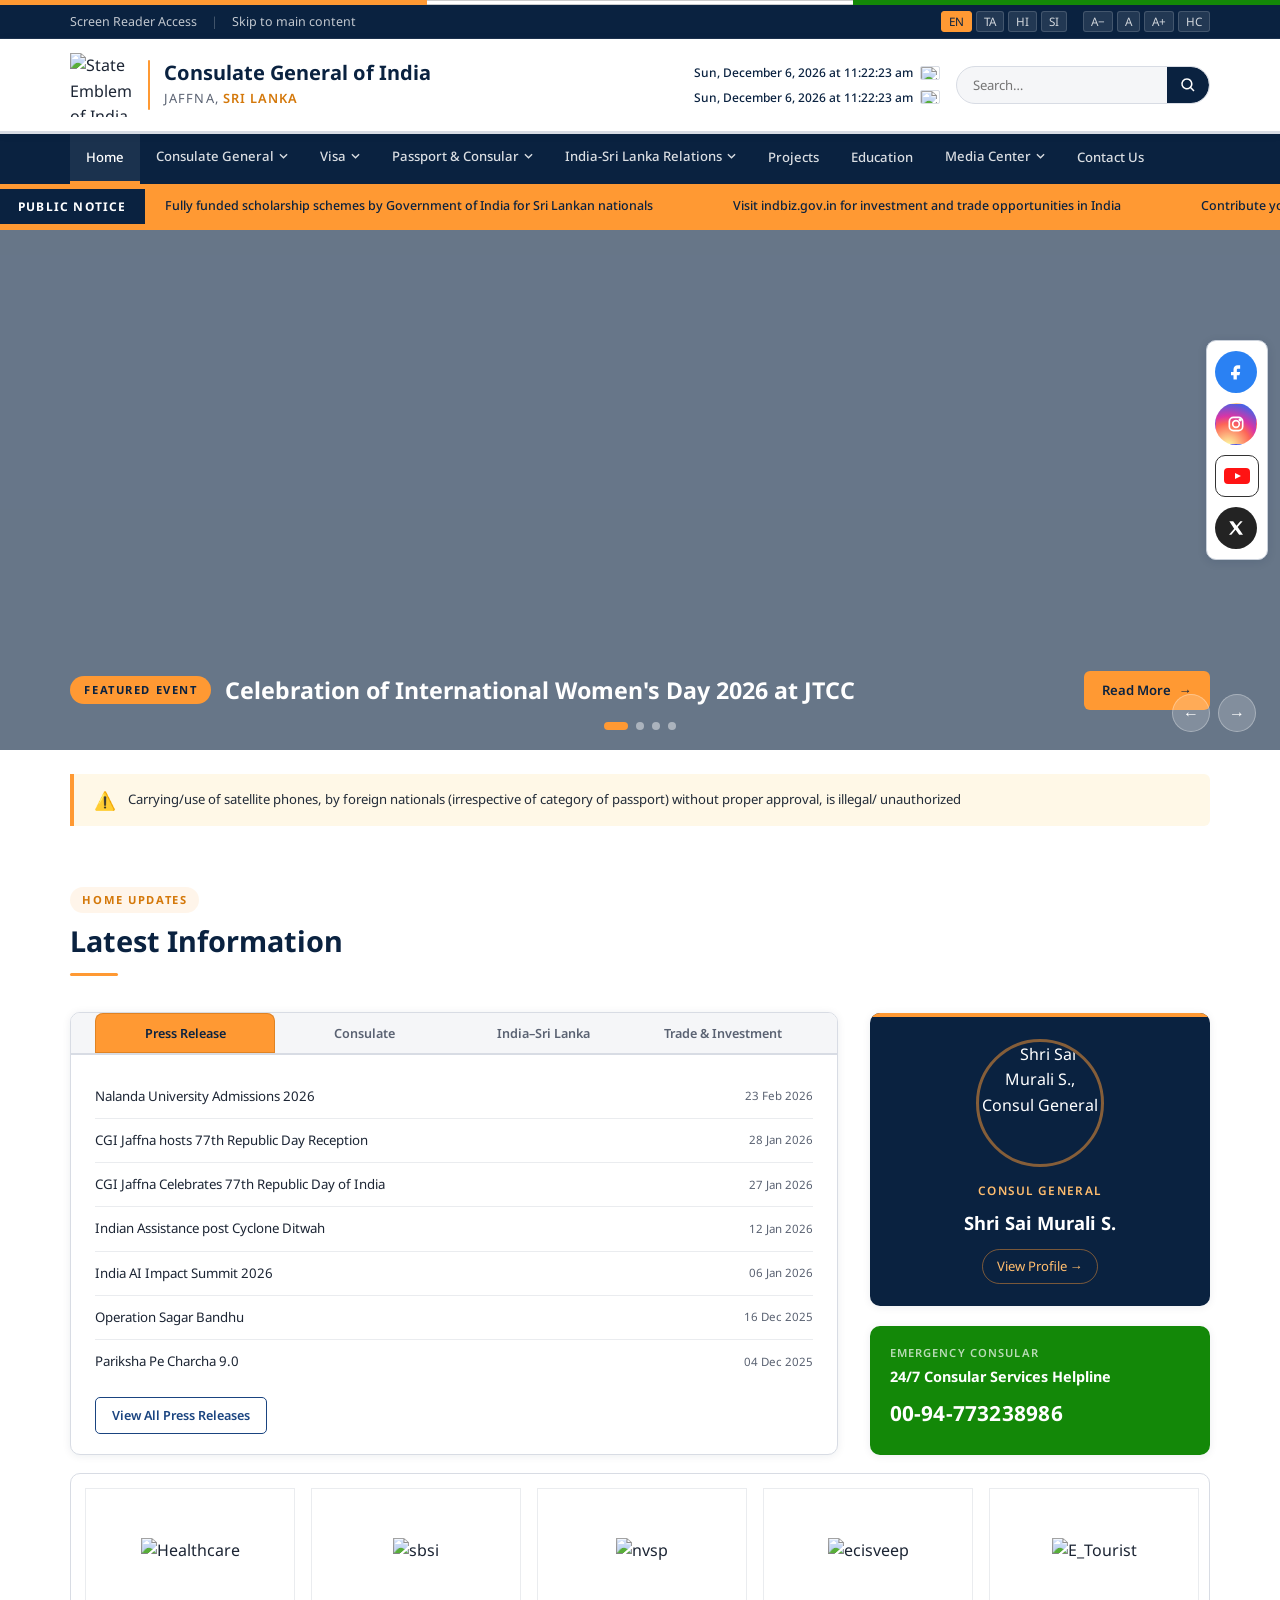
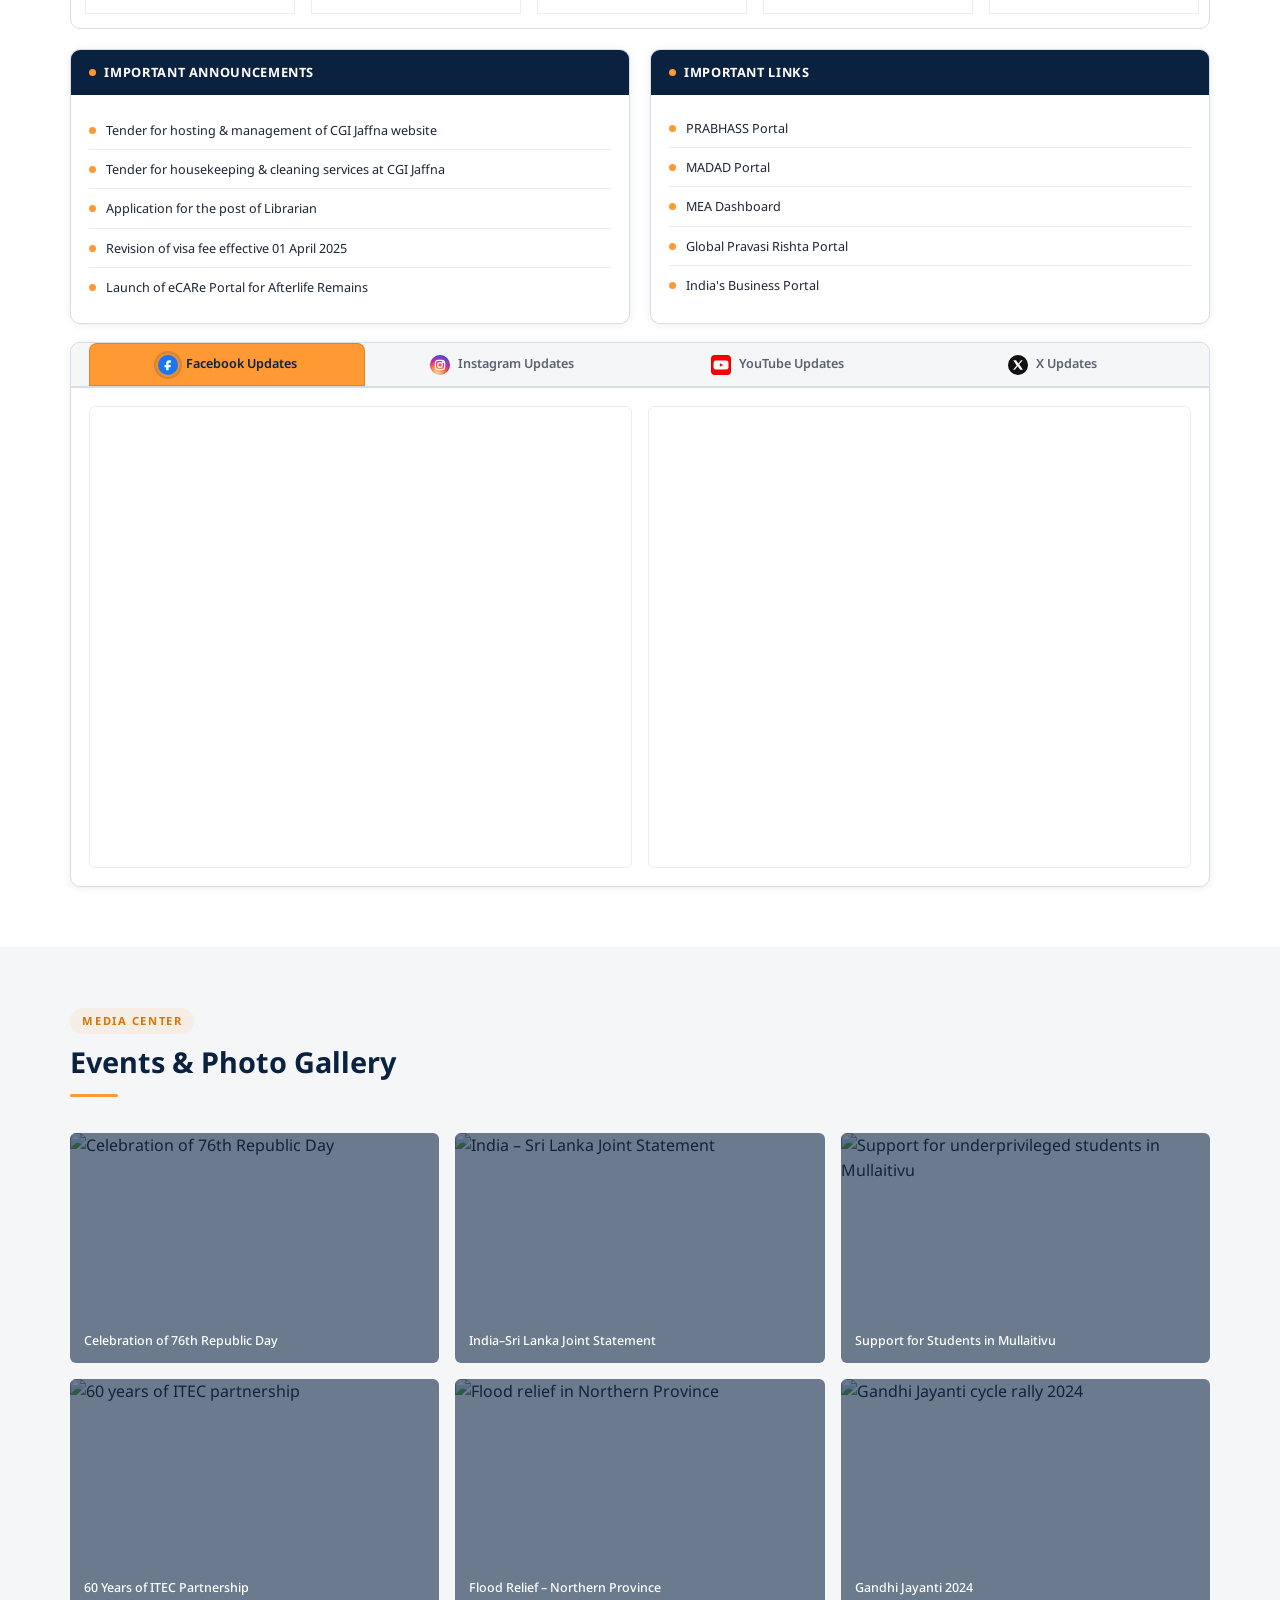
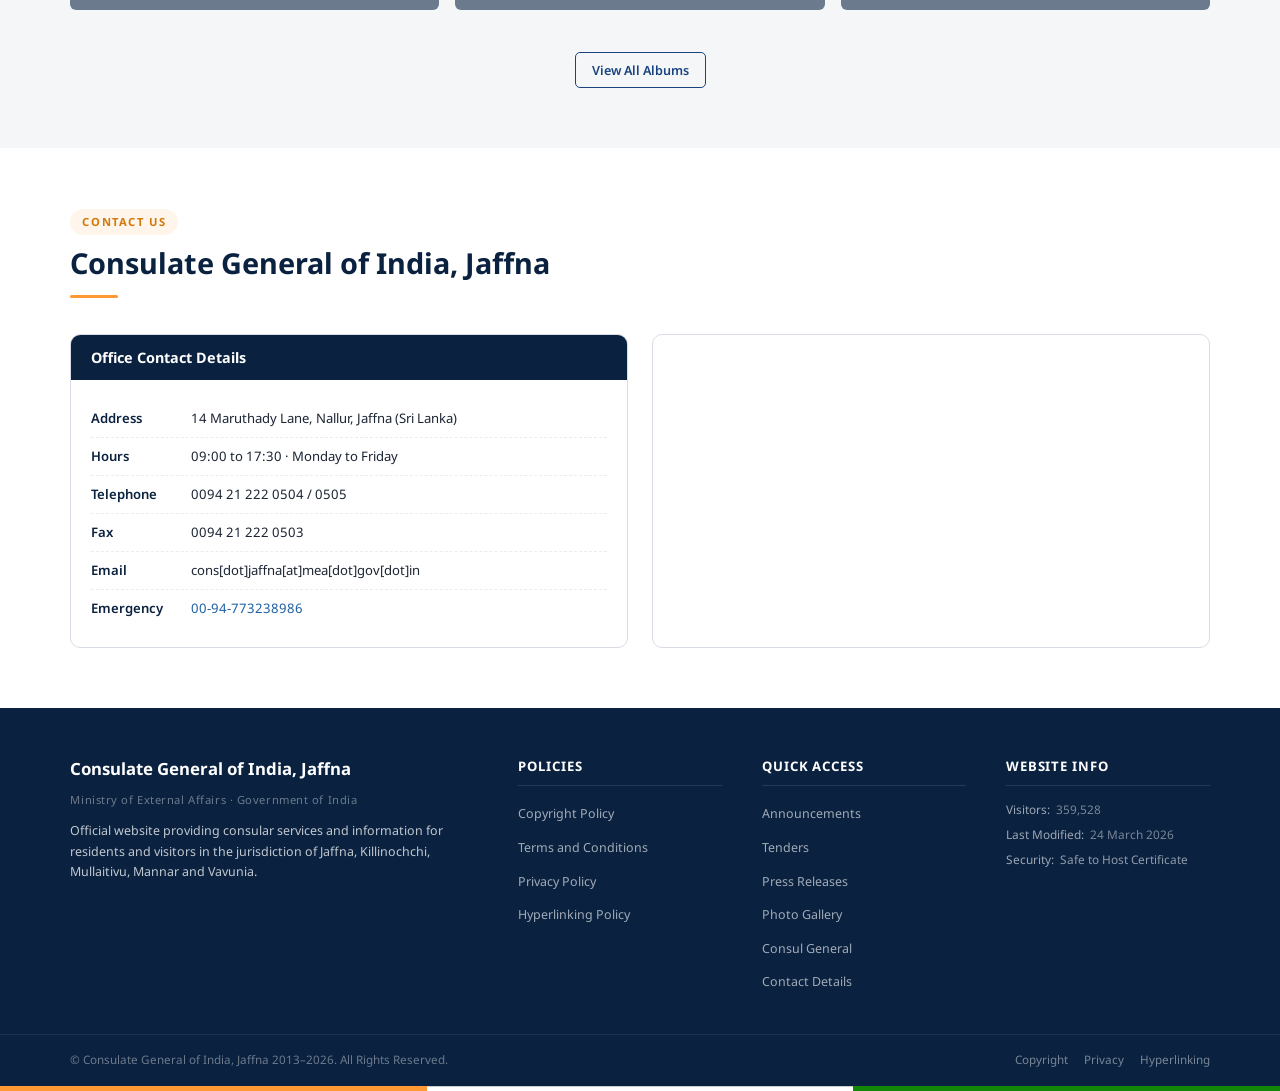
==== commit 1feb6176: "email update" ====
--- a/index.html
+++ b/index.html
@@ -1011,7 +1011,7 @@
               <div class="contact-row"><span class="lbl">Hours</span><span>09:00 to 17:30 · Monday to Friday</span></div>
               <div class="contact-row"><span class="lbl">Telephone</span><span>0094 21 222 0504 / 0505</span></div>
               <div class="contact-row"><span class="lbl">Fax</span><span>0094 21 222 0503</span></div>
-              <div class="contact-row"><span class="lbl">Email</span><span><a href="mailto:cons.jaffna@mea.gov.in">cons.jaffna@mea.gov.in</a></span></div>
+              <div class="contact-row"><span class="lbl">Email</span><span>cons[dot]jaffna[at]mea[dot]gov[dot]in</span></div>
               <div class="contact-row"><span class="lbl">Emergency</span><span><a href="tel:0094773238986">00-94-773238986</a></span></div>
             </div>
           </div>
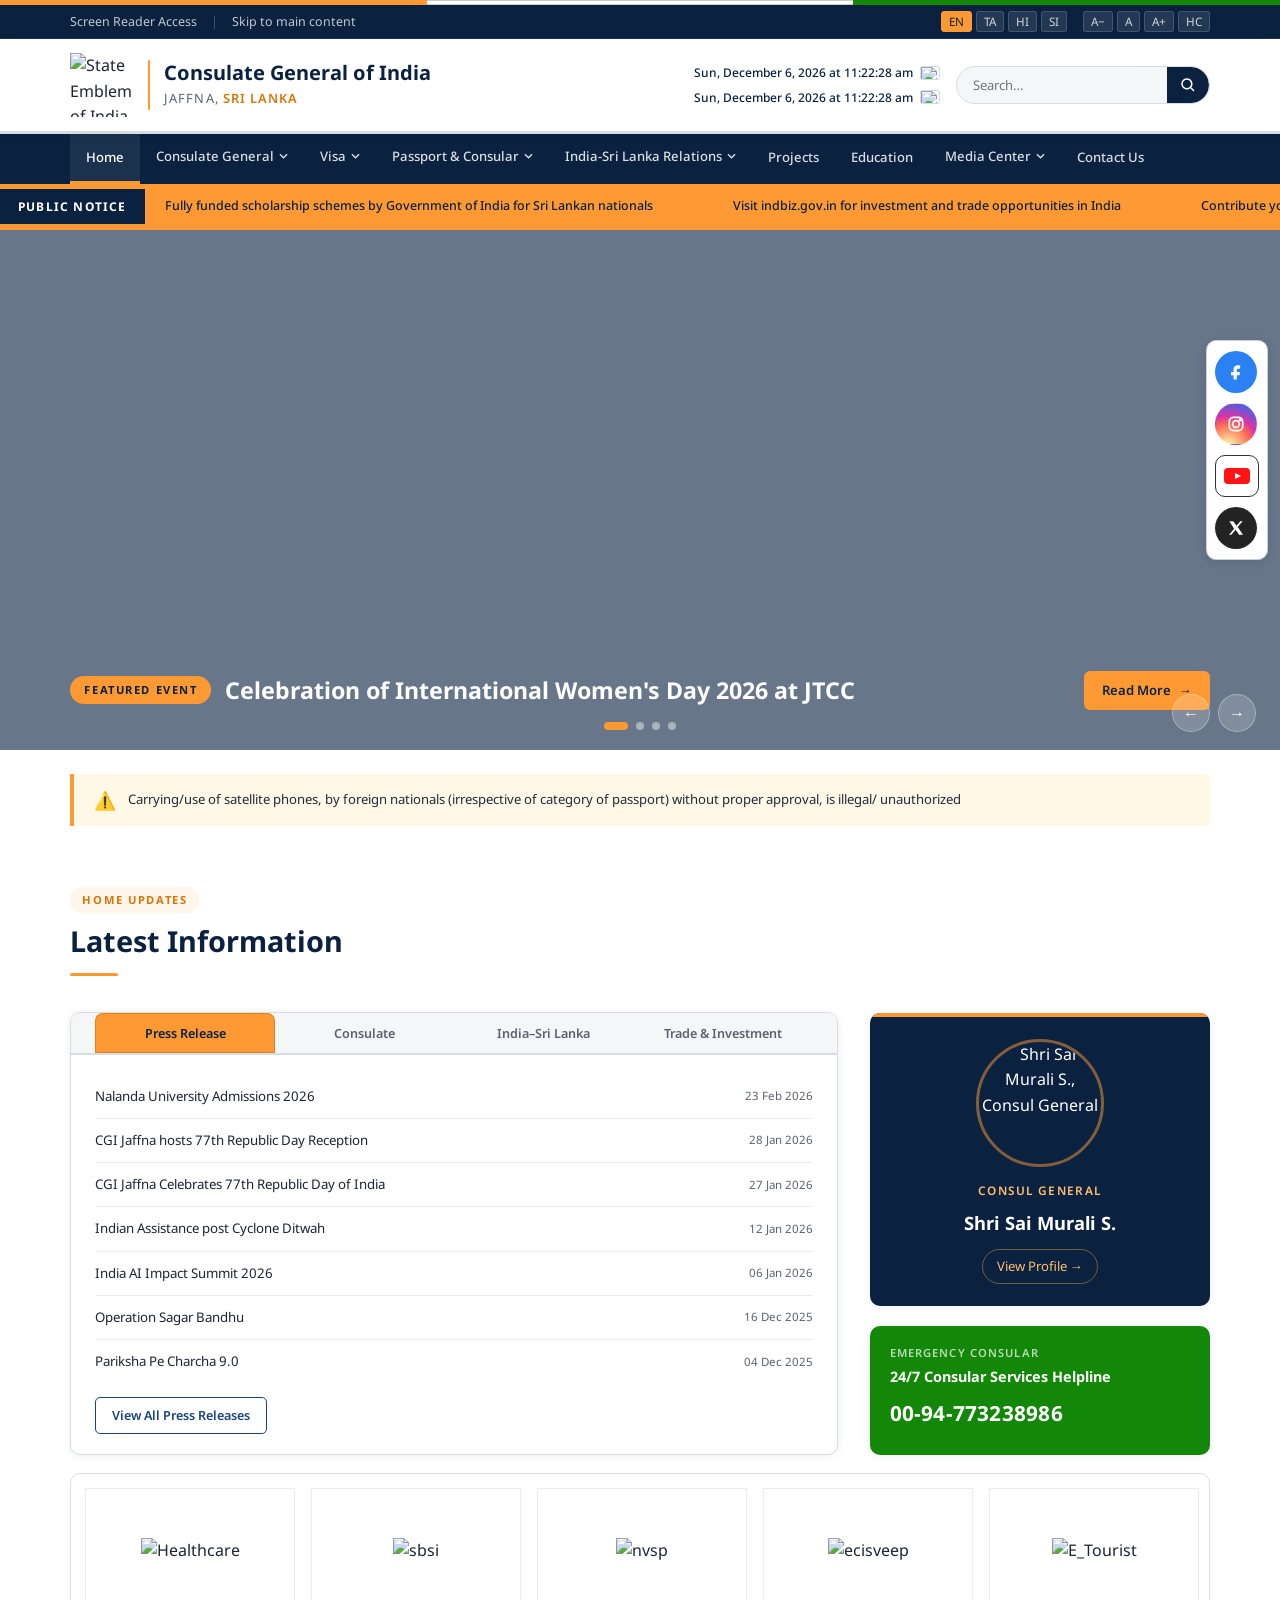
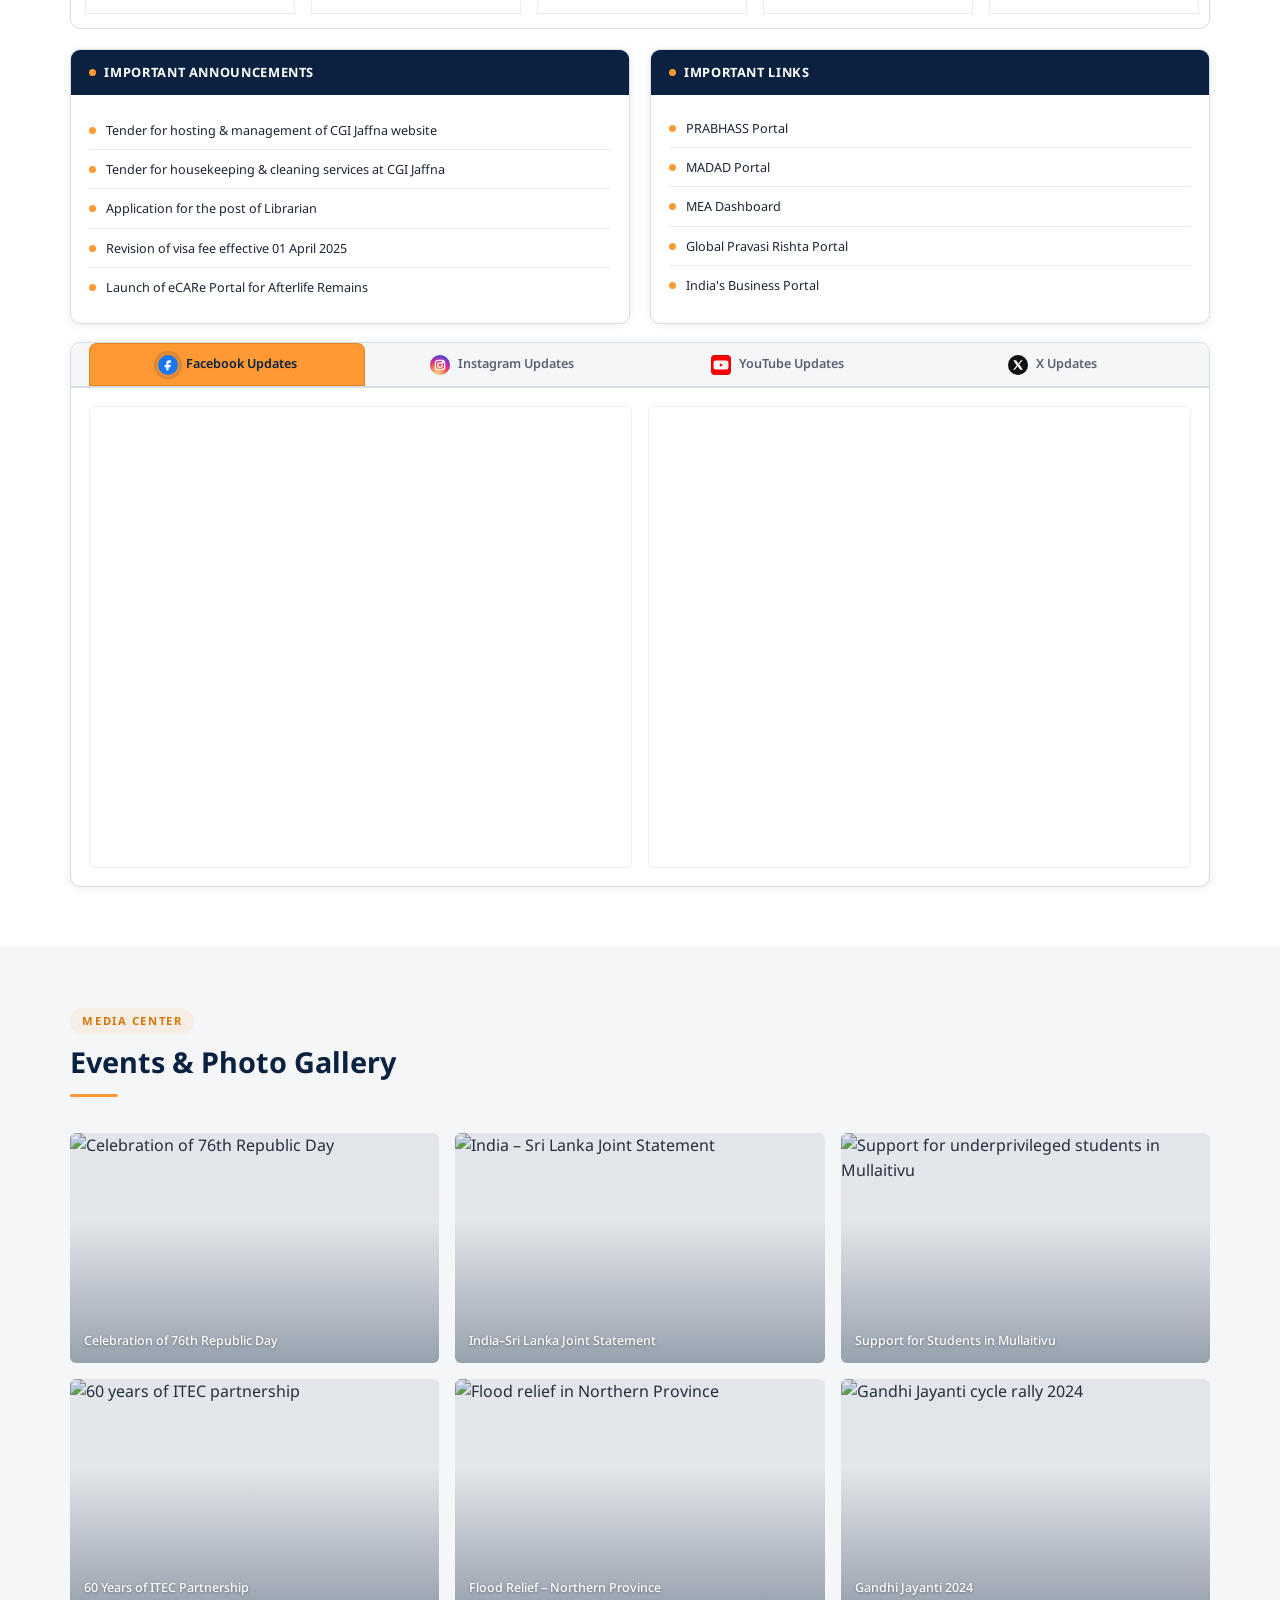
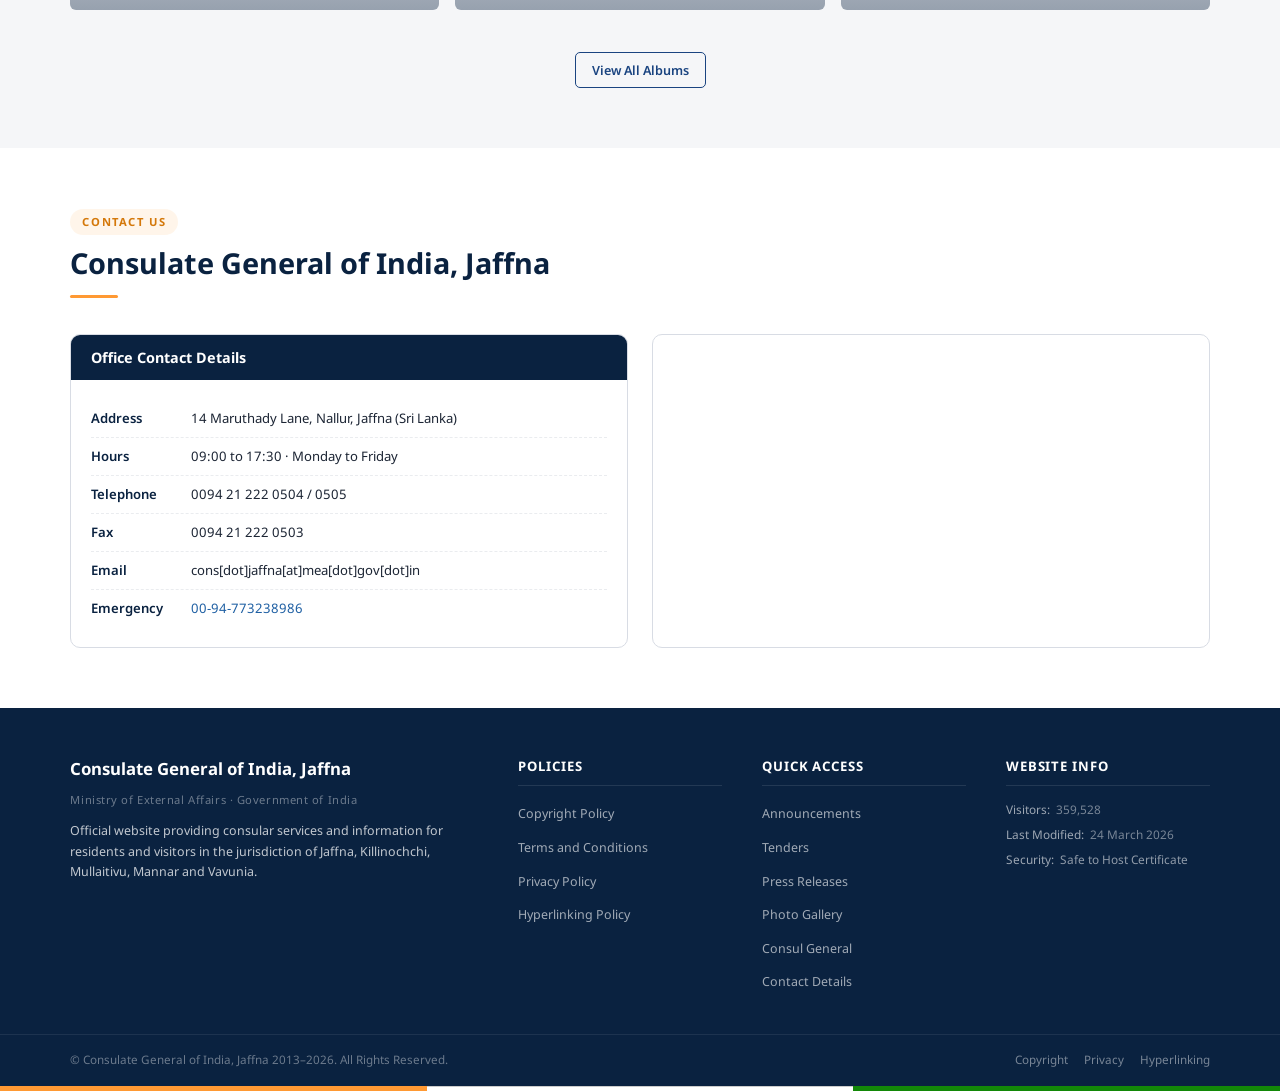
==== commit 0080bf33: "mobile first" ====
--- a/index.html
+++ b/index.html
@@ -372,10 +372,10 @@
     /* ─── Gallery ─── */
     .gallery-grid { display: grid; grid-template-columns: repeat(3, 1fr); gap: 16px; }
     .gallery-item { position: relative; border-radius: var(--radius-sm); overflow: hidden; aspect-ratio: 16/10; }
-    .gallery-item img { width: 100%; height: 100%; object-fit: cover; transition: transform .5s ease; }
-    .gallery-item:hover img { transform: scale(1.06); }
-    .gallery-overlay { position: absolute; inset: 0; background: rgba(10,34,64,.58); display: flex; align-items: flex-end; padding: 14px 14px; opacity: 1; }
-    .gallery-overlay span { font-size: .78rem; color: white; font-weight: 500; line-height: 1.3; }
+    .gallery-item img { width: 100%; height: 100%; object-fit: cover; filter: contrast(.9) saturate(.96) brightness(1.03); transition: transform .5s ease, filter .35s ease; }
+    .gallery-item:hover img { transform: scale(1.06); filter: contrast(.94) saturate(1); }
+    .gallery-overlay { position: absolute; inset: 0; background: linear-gradient(180deg, rgba(10,34,64,.08) 38%, rgba(10,34,64,.4) 100%); display: flex; align-items: flex-end; padding: 14px 14px; opacity: 1; }
+    .gallery-overlay span { font-size: .78rem; color: white; font-weight: 500; line-height: 1.3; text-shadow: 0 1px 3px rgba(0,0,0,.35); }
 
     /* ─── Contact section ─── */
     .contact-grid { display: grid; grid-template-columns: 1fr 1fr; gap: 24px; }
@@ -494,6 +494,7 @@
       .hero { height: 380px; }
     }
   </style>
+  <link rel="stylesheet" href="assets/mobile-first.css" />
 </head>
 <body>
 <!-- Accessibility skip links -->
--- a/assets/mobile-first.css
+++ b/assets/mobile-first.css
@@ -0,0 +1,385 @@
+/* Shared mobile overrides for all CGI Jaffna pages */
+
+@media (max-width: 1024px) {
+  html,
+  body {
+    width: 100%;
+    max-width: 100%;
+    overflow-x: hidden;
+  }
+
+  .container {
+    padding-left: clamp(14px, 3.8vw, 24px);
+    padding-right: clamp(14px, 3.8vw, 24px);
+  }
+
+  .home-cols {
+    grid-template-columns: 1fr;
+    gap: 18px;
+  }
+
+  .sidebar {
+    margin-top: 0;
+    display: grid;
+    grid-template-columns: 1fr;
+    gap: 16px;
+    width: 100%;
+    min-width: 0;
+  }
+
+  .updates-box,
+  .updates-box .panel-card,
+  .sidebar .cg-card,
+  .sidebar .helpline-card {
+    width: 100%;
+    max-width: 100%;
+    min-width: 0;
+    margin-left: 0;
+    margin-right: 0;
+    box-sizing: border-box;
+  }
+
+  .site-header {
+    position: static;
+  }
+
+  .site-header .container {
+    align-items: flex-start;
+    gap: 12px;
+    flex-wrap: wrap;
+  }
+
+  .header-tools {
+    width: 100%;
+    justify-content: flex-start;
+    gap: 10px;
+  }
+
+  .search-form {
+    flex: 1 1 260px;
+    min-width: 0;
+    width: min(100%, 460px);
+  }
+
+  .search-form input {
+    width: 100%;
+    min-width: 0;
+  }
+
+  .primary-nav {
+    top: 0;
+  }
+
+  .nav-hamburger {
+    display: flex;
+    flex-direction: column;
+    gap: 5px;
+    padding: 10px 16px;
+    margin-left: auto;
+  }
+
+  .nav-hamburger span {
+    width: 22px;
+    height: 2px;
+    background: #fff;
+    border-radius: 2px;
+  }
+
+  .nav-list {
+    display: none;
+    flex-direction: column;
+    position: absolute;
+    top: 100%;
+    left: 0;
+    right: 0;
+    background: var(--navy-mid, var(--navy));
+    z-index: 999;
+    box-shadow: 0 8px 24px rgba(0, 0, 0, 0.2);
+    max-height: calc(100vh - 120px);
+    overflow-y: auto;
+  }
+
+  .nav-list.open {
+    display: flex;
+  }
+
+  .nav-item {
+    width: 100%;
+  }
+
+  .nav-link,
+  .nav-toggle {
+    width: 100%;
+    justify-content: space-between;
+    white-space: normal;
+    text-align: left;
+    line-height: 1.3;
+    padding: 12px 16px;
+  }
+
+  .dropdown {
+    position: static;
+    opacity: 1;
+    pointer-events: all;
+    transform: none;
+    box-shadow: none;
+    border: none;
+    border-radius: 0;
+    border-top: 1px solid rgba(255, 255, 255, 0.12);
+    display: none;
+    background: rgba(255, 255, 255, 0.05);
+    min-width: 0;
+  }
+
+  .nav-item.open .dropdown,
+  .dropdown.open {
+    display: block;
+  }
+
+  .dropdown a {
+    color: rgba(255, 255, 255, 0.8);
+    padding: 10px 28px;
+    border-bottom: 1px solid rgba(255, 255, 255, 0.08);
+  }
+
+  .dropdown a:hover {
+    color: #fff;
+    background: rgba(255, 255, 255, 0.12);
+    padding-left: 28px;
+  }
+
+  .site-social-float {
+    position: static;
+    right: auto;
+    top: auto;
+    transform: none;
+    flex-direction: row;
+    justify-content: center;
+    width: fit-content;
+    max-width: calc(100% - 28px);
+    margin: 12px auto 8px;
+    box-shadow: none;
+  }
+}
+
+@media (max-width: 900px) {
+  body {
+    overflow-x: hidden;
+  }
+
+  .container {
+    padding-left: clamp(14px, 4vw, 24px);
+    padding-right: clamp(14px, 4vw, 24px);
+  }
+
+  .site-header .container {
+    align-items: flex-start;
+    gap: 12px;
+    flex-wrap: wrap;
+  }
+
+  .header-tools {
+    width: 100%;
+    justify-content: flex-start;
+    gap: 10px;
+  }
+
+  .search-form {
+    flex: 1 1 260px;
+    min-width: 0;
+    width: min(100%, 420px);
+  }
+
+  .search-form input {
+    width: 100%;
+    min-width: 0;
+  }
+
+  .utility-left,
+  .utility-right {
+    width: 100%;
+    gap: 10px;
+  }
+
+  .utility-left {
+    flex-wrap: wrap;
+  }
+
+  .utility-right {
+    justify-content: flex-start;
+  }
+}
+
+@media (max-width: 768px) {
+  .home-cols {
+    grid-template-columns: 1fr;
+    gap: 16px;
+  }
+
+  .sidebar {
+    display: grid;
+    grid-template-columns: 1fr;
+    gap: 16px;
+    width: 100%;
+    min-width: 0;
+  }
+
+  .updates-box,
+  .updates-box .panel-card,
+  .sidebar .cg-card,
+  .sidebar .helpline-card {
+    width: 100%;
+    max-width: 100%;
+    min-width: 0;
+    margin-left: 0;
+    margin-right: 0;
+    box-sizing: border-box;
+  }
+
+  .site-header {
+    position: static;
+  }
+
+  .brand {
+    width: 100%;
+    align-items: center;
+    gap: 10px;
+  }
+
+  .brand-emblem {
+    width: 52px;
+    height: 52px;
+  }
+
+  .brand-divider {
+    display: none;
+  }
+
+  .brand-text .org {
+    font-size: 1.02rem;
+    line-height: 1.2;
+  }
+
+  .brand-text .loc {
+    letter-spacing: 0.04em;
+    font-size: 0.76rem;
+  }
+
+  .nav-link,
+  .nav-toggle {
+    width: 100%;
+    justify-content: space-between;
+    white-space: normal;
+    text-align: left;
+    line-height: 1.3;
+  }
+
+  .dropdown a {
+    padding-left: 20px;
+    padding-right: 20px;
+  }
+
+  .site-social-float {
+    max-width: 100%;
+    overflow-x: auto;
+  }
+
+  .partner-links a {
+    flex: 1 1 48%;
+    text-align: center;
+    border-right: 0;
+    border-bottom: 1px solid rgba(255, 255, 255, 0.12);
+  }
+
+  .footer-bottom .container {
+    justify-content: center;
+    text-align: center;
+  }
+}
+
+@media (max-width: 560px) {
+  .utility-bar {
+    font-size: 0.73rem;
+  }
+
+  .utility-left,
+  .utility-right {
+    justify-content: center;
+    text-align: center;
+  }
+
+  .utility-left span {
+    display: none;
+  }
+
+  .lang-group,
+  .font-group {
+    flex-wrap: wrap;
+    justify-content: center;
+  }
+
+  .search-form {
+    width: 100%;
+  }
+
+  .search-form input {
+    padding-left: 12px;
+    padding-right: 12px;
+    font-size: 0.8rem;
+  }
+
+  .ticker-inner {
+    flex-direction: column;
+    align-items: stretch;
+  }
+
+  .ticker-label {
+    width: 100%;
+    text-align: center;
+  }
+
+  .ticker-scroll {
+    width: 100%;
+    padding-left: 14px;
+    padding-right: 14px;
+  }
+
+  .hero-content {
+    padding-left: 14px;
+    padding-right: 14px;
+  }
+
+  .hero-content h1,
+  .hero-content h2 {
+    font-size: 1.05rem;
+  }
+
+  .services-grid {
+    grid-template-columns: 1fr;
+  }
+
+  .gallery-grid {
+    grid-template-columns: 1fr;
+  }
+
+  .contact-table {
+    min-width: 0;
+  }
+
+  .contact-table td,
+  .contact-table .label,
+  .contact-table .mini-label {
+    display: block;
+    width: 100%;
+  }
+
+  .contact-table .label,
+  .contact-table .mini-label {
+    border-bottom: 0;
+    padding-bottom: 4px;
+  }
+
+  .contact-table .value {
+    padding-top: 0;
+  }
+}
